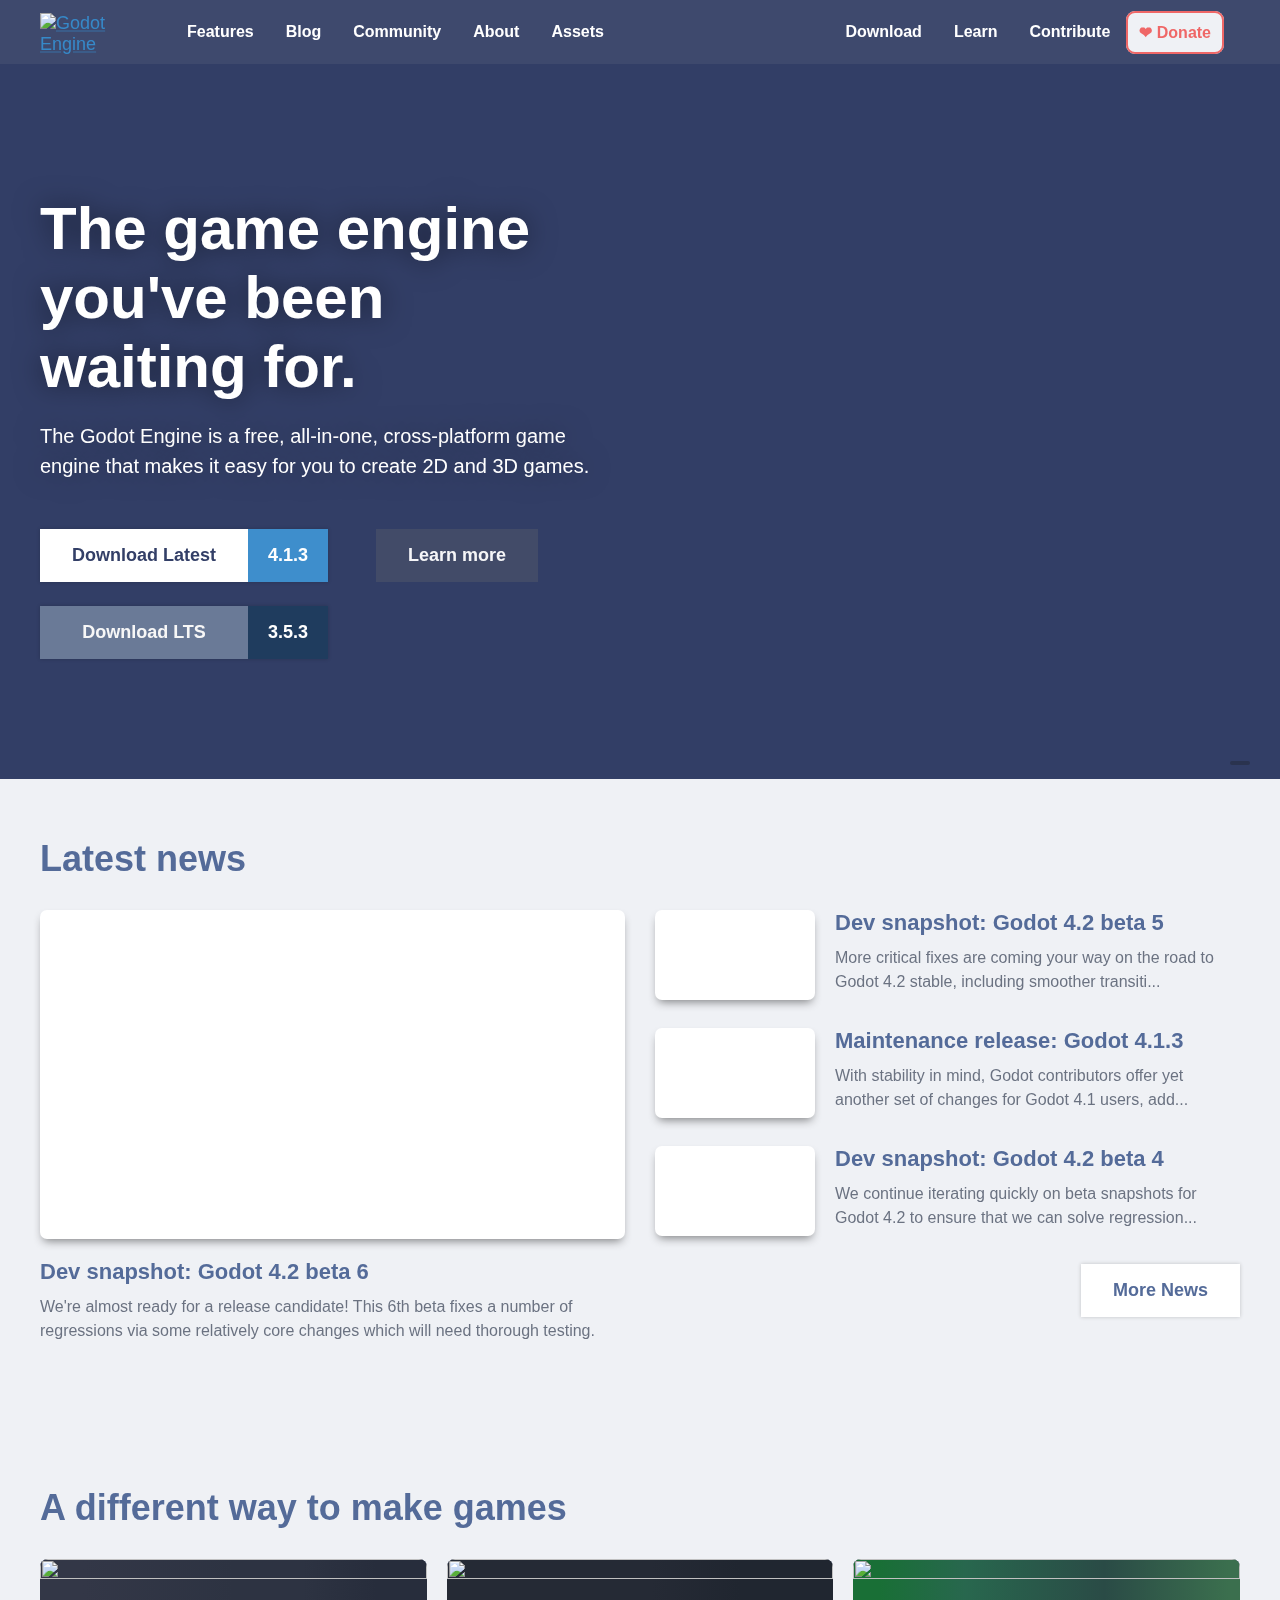
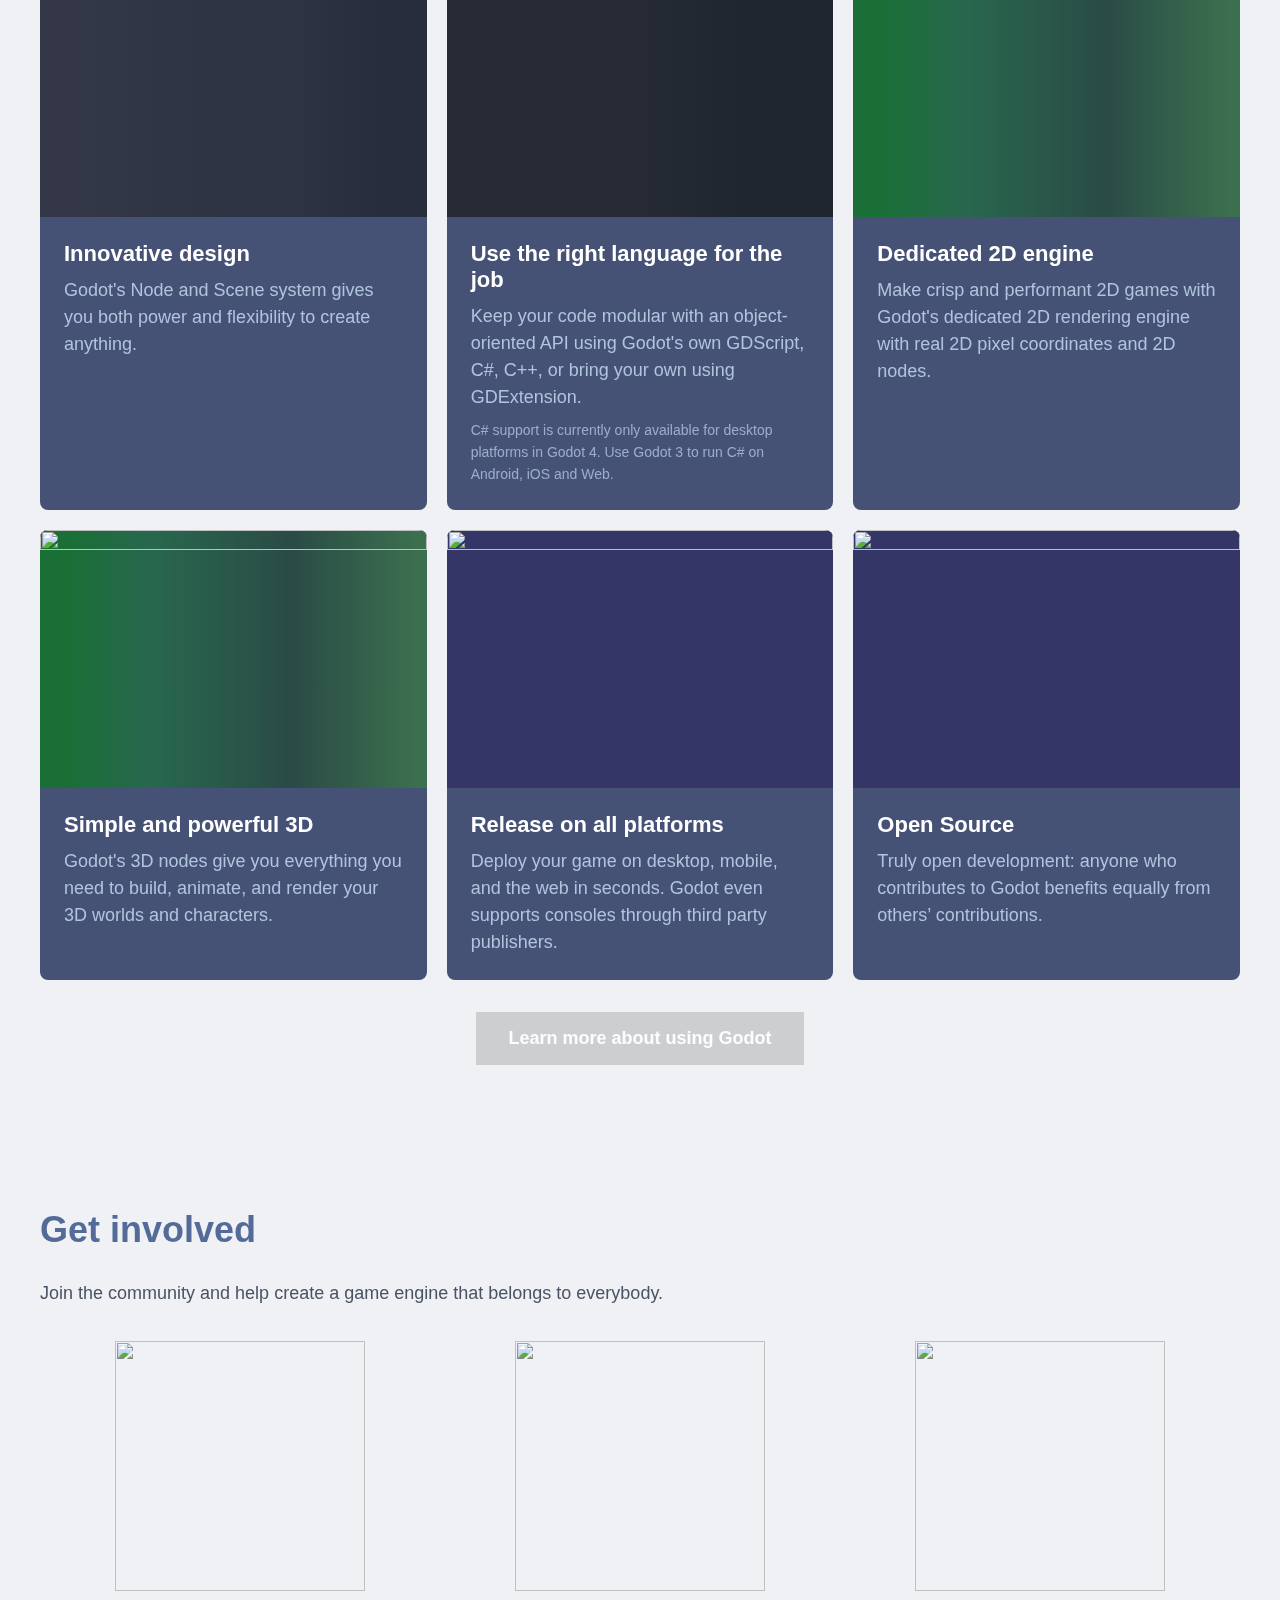
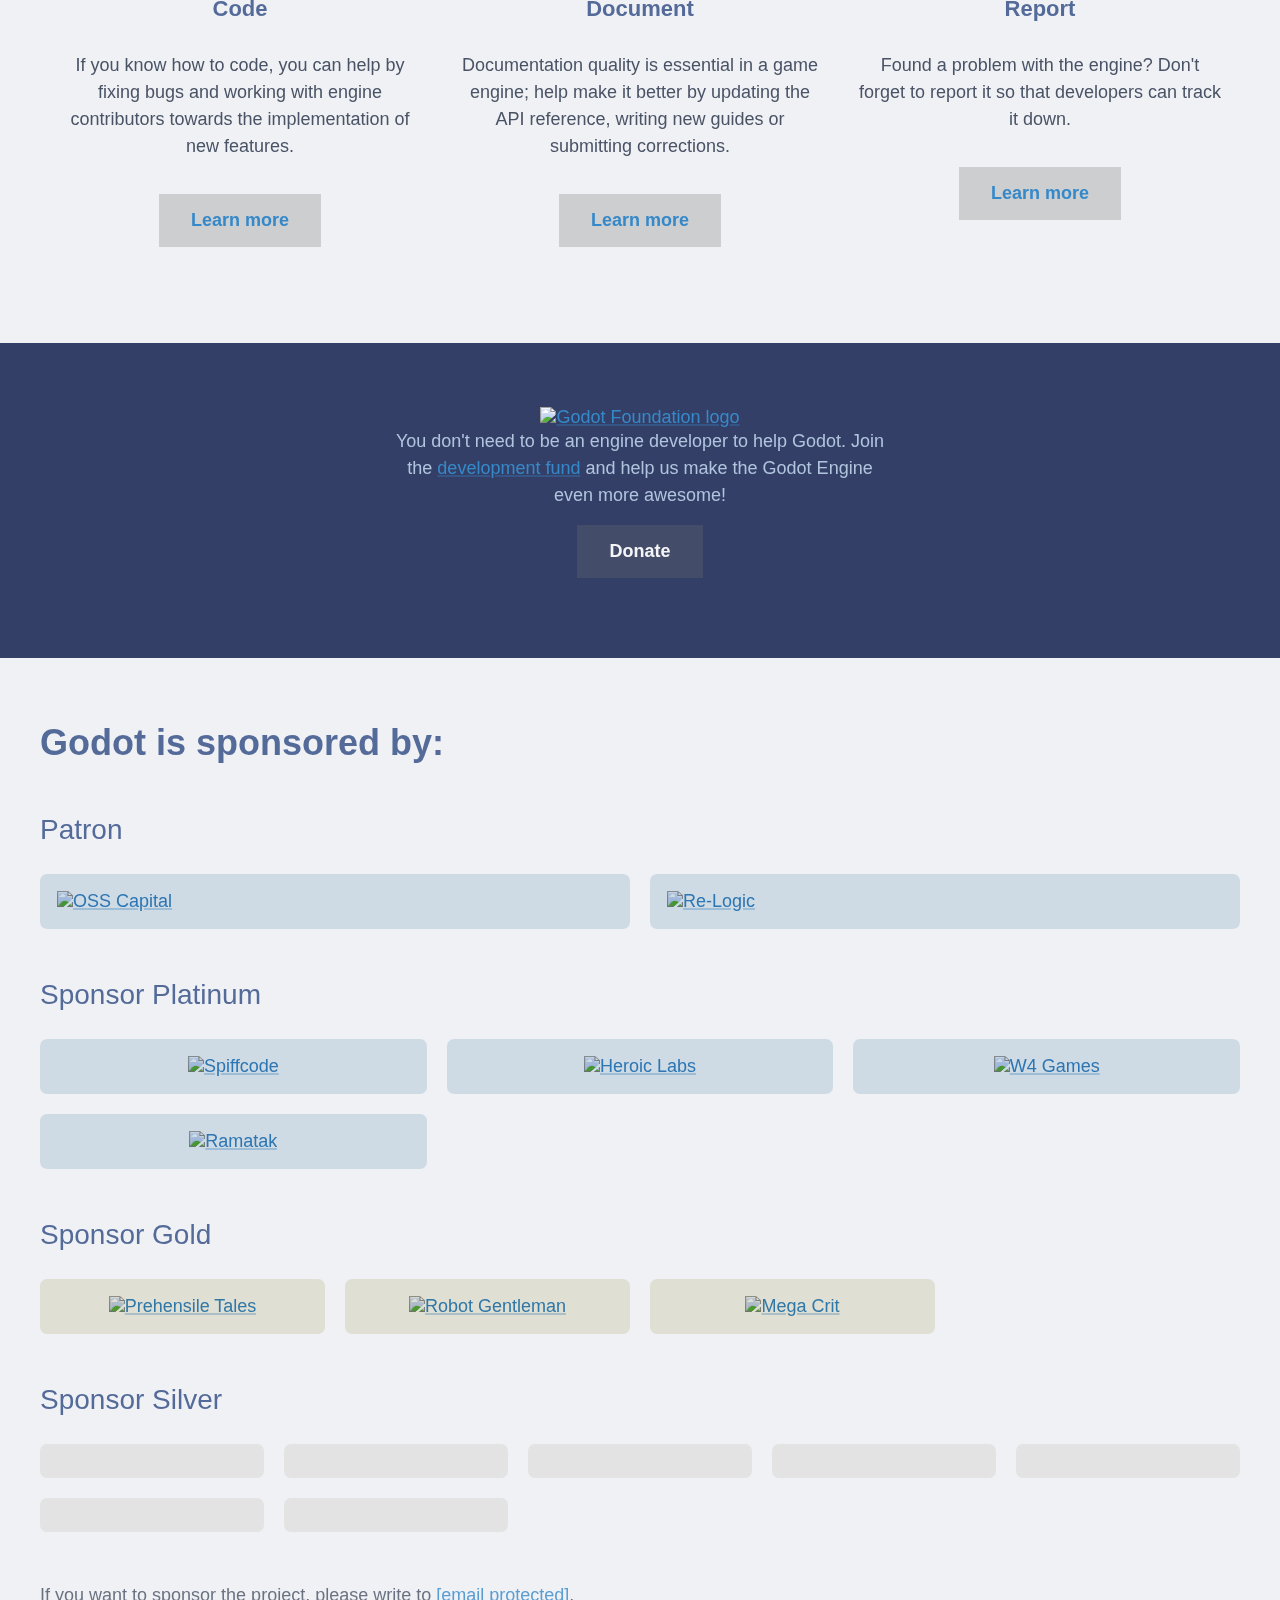
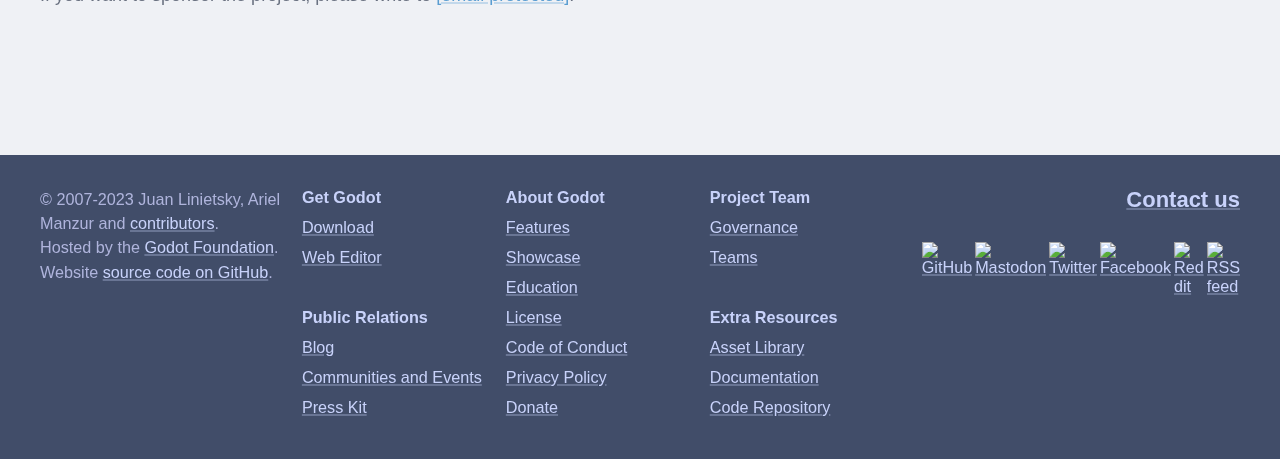
==== index.html @ cf9477f9 "primeiro commit" ====
<!DOCTYPE html>
<html lang="en">

<head>
	<meta charset="utf-8">
	<meta name="viewport" content="width=device-width, initial-scale=1">
	<!-- <meta name="author" content="Godot Engine">
	<meta name="description" content="Godot provides a huge set of common tools, so you can just focus on making your game without reinventing the wheel.">
	<meta name="theme-color" content="#3d8fcc">
	<meta property="og:site_name" content="Godot Engine">
	<meta property="og:url" content="https://godotengine.org/">
	<meta name="twitter:site" content="@godotengine">

	<meta property="og:title" content="Godot Engine - Free and open source 2D and 3D game engine">
	<meta property="og:description" content="Godot provides a huge set of common tools, so you can just focus on making your game without reinventing the wheel.">
	<meta property="og:image" content="https://godotengine.org/assets/share-image.jpg">
	<meta property="og:type" content="website">
	<meta name="twitter:card" content="summary_large_image"> -->
	<title>Godot Engine - Free and open source 2D and 3D game engine</title>

	<!-- <link rel="alternate" type="application/rss+xml" title="Godot News" href="/rss.xml">
	<link rel="icon" href="/assets/favicon.png" sizes="any">
	<link rel="icon" href="/assets/favicon.svg" type="image/svg+xml">
	<link rel="stylesheet" href="/assets/css/main.css?109">
	<link rel="stylesheet" href="/assets/css/tobii.min.css">
	<link rel="preload" as="font" href="/assets/fonts/Montserrat-Bold.woff2" crossorigin>
	<link rel="preload" as="font" href="/assets/fonts/Montserrat-ExtraBold.woff2" crossorigin>
	<link rel="me" href="https://mastodon.gamedev.place/@godotengine"> -->
    <link rel="stylesheet" href="./index.css">
    <link rel="stylesheet" href="./navBar.css">
    <link rel="stylesheet" href="./tobii.css">
</head>

<body>
	<input type="checkbox" id="nav_toggle_cb">
<header>
	<div class="container flex align-center">
		<div id="nav_head">
			<a href="/" id="logo-link">
				<img class="nav-logo" src="/assets/logo.svg" width="136" height="48" alt="Godot Engine">
				<img class="nav-logo dark-logo" src="/assets/logo_dark.svg" width="136" height="48" alt="Godot Engine">
			</a>
			<label for="nav_toggle_cb" id="nav_toggle_btn">
				<img src="/assets/icons/hamburger.svg" width="24" height="24" alt="Main menu">
			</label>
		</div>

		<nav id="nav">
			<ul class="left">
				<li><a href="/features">Features</a></li>
				<div class="only-on-mobile" style="width: 100%">
					<li><a href="/showcase">Showcase</a></li>
				</div>
				<li><a href="/blog">Blog</a></li>
				<li><a href="/community">Community</a></li>
				<li><a href="/contact">About</a></li>
				<li><a href="https://godotengine.org/asset-library/asset">Assets</a></li>
			</ul>

			<ul class="right">
				<li><a href="/download/windows" class="set-os-download-url">Download</a></li>
				<li><a href="https://docs.godotengine.org">Learn</a></li>
				<li><a href="https://docs.godotengine.org/en/stable/community/contributing/index.html">Contribute</a></li>
				
				<li class="fund"><a href="https://fund.godotengine.org">❤&#xFE0E; Donate</a></li>
			</ul>
		</nav>
	</div>
</header>

<main>


<link rel="stylesheet" href="/assets/css/transparent-nav.css">
<style>
	.main-download {
		display: flex;
		align-items: flex-start;
		gap: 48px;
		margin-top: 48px;
	}

	.main-download-links {
		display: flex;
		flex-direction: column;
		gap: 24px;
	}

	.main-download-links .btn-download {
		width: 100%;
	}
	.main-download-links .btn-download:nth-of-type(2n) {
		background-color: rgb(132 151 174 / 68%);
		-webkit-backdrop-filter: blur(4px);
		backdrop-filter: blur(4px);
	}
	.main-download-links .btn-download:nth-of-type(2n) .download-title {
		color: #f7f7f7;
	}
	.main-download-links .btn-download:nth-of-type(2n) .download-hint {
		background-color: var(--primary-color-subdued);
	}

	@media (max-width: 900px) {
		.main-download {
			align-items: center;
			flex-direction: column;
			gap: 36px;
		}
	}

	#donations {
		background-color: var(--dark-color);
		color: var(--dark-color-text);
		overflow: auto;
		text-align: center;
	}

	#donations h1,
	#donations h2,
	#donations h3 {
		color: var(--dark-color-text-title);
	}

	.feature-link {
		text-decoration: none;
	}

	.features-grid {
		display: grid;
		grid-template-columns: 1fr 1fr 1fr;
		gap: 20px;
	}

	.feature:hover {
		transform: translateY(-2px);
	}

	.features-row> :first-child,
	.split-row> :first-child {
		margin-right: 8px;
	}

	.features-row> :last-child,
	.split-row> :last-child {
		margin-left: 8px;
	}

	.feature img {
		display: block;
		width: 100%;
		height: auto;
		position: relative;
		background-color: #607080;
		aspect-ratio: 3/2;
		object-fit: cover;
		object-position: top center;
	}

	.feature {
		position: relative;
		overflow: hidden;
		transition: transform 200ms ease-in-out;
		height: 100%;
		border-radius: 8px;
	}

	.feature.dark {
		background-color: var(--transparent-cover-darker);
	}

	.feature h4 {
		margin-bottom: 10px;
	}

	.feature p {
		margin: 0;
	}

	.feature .body {
		padding: 24px;
	}

	.feature .dark h4 {
		color: var(--dark-color-text-title);
	}

	.features-learn-more {
		display: flex;
		align-items: center;
		justify-content: center;
		margin-top: 16px;
	}

	.img-auto-size {
		width: 100%;
		height: auto;
	}

	.btn.btn-flat.btn-hero-learn-more {
		margin: 0;
	}

	@media (max-width: 900px) {
		.features-grid {
			grid-template-columns: 1fr;
		}

		#highlight .highlight-cover {
			border-radius: 4px 4px 0 0;
		}

		#highlight .highlight-details {
			border-radius: 0;
		}
	}

	.news-list .button-container {
		text-align: right;
	}

	@media (max-width: 768px) {
		.news-list .button-container {
			text-align: left;
		}
	}
</style>

<section class="hero">
	<div class="background-image" style="background-image: url()"></div>
	<div class="wrapper">
		<div class="copy container">
			<h1>The game engine you've been waiting&nbsp;for.</h1>
			<p>The Godot Engine is a free, all-in-one, cross-platform game engine that makes it easy for you to create 2D and
				3D games.</p>

			<div class="main-download">
				
				

				<div class="main-download-links">
					<a href="/download/windows" class="btn btn-download set-os-download-url" data-version="4"
						title="Download the latest version of Godot 4">
						<div class="download-title">Download Latest</div>
						<div class="download-hint">4.1.3</div>
					</a>

					<a href="/download/windows" class="btn btn-download set-os-download-url" data-version="3"
						title="Download the long-term support version of Godot 3">
						<div class="download-title">Download LTS</div>
						<div class="download-hint">3.5.3</div>
					</a>
				</div>

				<a href="/features" class="btn btn-flat btn-flat-white btn-flat-frosted btn-hero-learn-more">Learn more</a>
			</div>
		</div>
	</div>
	<div class="credits">
		<a href=""><span class="game"></span> <span class="by" style="opacity: 0.6;"></span></a>
	</div>
</section>

<section class="container padded">
	<h2>Latest news</h2>
	<div class="flex eqsize responsive" style="gap: 30px;">

		
		
		<a href="/article/dev-snapshot-godot-4-2-beta-6/" style="text-decoration: none">
			<article class="article-card">
				<div class="thumbnail" style="background-image: url('/storage/blog/covers/dev-snapshot-godot-4-2-beta-6.webp');"></div>
				<div class="content">
					<h3>Dev snapshot: Godot 4.2 beta 6</h3>
					<p class="excerpt">We're almost ready for a release candidate! This 6th beta fixes a number of regressions via some relatively core changes which will need thorough testing.</p>
				</div>
			</article>
		</a>
		

		<div class="news-list">
			<div style="display: grid; gap: 18px;">
				
				
				<a href="/article/dev-snapshot-godot-4-2-beta-5/" style="text-decoration: none;">
					<article class="article-card row">
						<div class="thumbnail" style="background-image: url('/storage/blog/covers/dev-snapshot-godot-4-2-beta-5.webp');" href="/article/dev-snapshot-godot-4-2-beta-5/"></div>
						<div>
							<h3>Dev snapshot: Godot 4.2 beta 5</h3>
							<p class="excerpt">More critical fixes are coming your way on the road to Godot 4.2 stable, including smoother transiti...</p>
						</div>
					</article>
				</a>
				
				
				
				<a href="/article/maintenance-release-godot-4-1-3/" style="text-decoration: none;">
					<article class="article-card row">
						<div class="thumbnail" style="background-image: url('/storage/blog/covers/maintenance-release-godot-4-1-3.webp');" href="/article/maintenance-release-godot-4-1-3/"></div>
						<div>
							<h3>Maintenance release: Godot 4.1.3</h3>
							<p class="excerpt">With stability in mind, Godot contributors offer yet another set of changes for Godot 4.1 users, add...</p>
						</div>
					</article>
				</a>
				
				
				
				<a href="/article/dev-snapshot-godot-4-2-beta-4/" style="text-decoration: none;">
					<article class="article-card row">
						<div class="thumbnail" style="background-image: url('/storage/blog/covers/dev-snapshot-godot-4-2-beta-4.webp');" href="/article/dev-snapshot-godot-4-2-beta-4/"></div>
						<div>
							<h3>Dev snapshot: Godot 4.2 beta 4</h3>
							<p class="excerpt">We continue iterating quickly on beta snapshots for Godot 4.2 to ensure that we can solve regression...</p>
						</div>
					</article>
				</a>
				
				
				<div class="button-container">
					<a href="/blog" class="btn no-margin">More News</a>
				</div>
			</div>
		</div>
	</div>
</section>


<section id="features" class="container padded">
	<h2>A different way to make games</h2>

	<div class="features-grid">
		<a class="feature-link" href="/features#design" data-barba-prevent>
			<div class="feature dark">
				<img src="/assets/home/features/innovative.webp" alt="" width="1" height="1"
					style="background: linear-gradient(90deg, #333747 11%, #2d3342 50%, #2d3342 68%, #272d3c 87%)" loading="lazy">
				<div class="body">
					<h4>Innovative design</h4>
					<p>
						Godot's Node and Scene system gives you both power and flexibility
						to create anything.
					</p>
				</div>
			</div>
		</a>

		<a class="feature-link" href="/features#script" data-barba-prevent>
			<div class="feature dark">
				<img src="/assets/home/features/language.webp" alt="" width="1" height="1"
					style="background: linear-gradient(90deg, #252a35 46%, #252a35 53%, #202630 76%, #202630 89%)" loading="lazy">
				<div class="body">
					<h4>Use the right language for the job</h4>
					<p>
						Keep your code modular with an object-oriented API using Godot's own
						GDScript, C#, C++, or bring your own using GDExtension.
						<div style="margin-top: 0.5rem; font-size: 0.875rem; line-height: 1.6; opacity: 0.8">
							C# support is currently only available for desktop platforms in Godot 4.
							Use Godot 3 to run C# on Android, iOS and Web.
						</div>
					</p>
				</div>
			</div>
		</a>
		<a class="feature-link" href="/features#features_2d" data-barba-prevent>
			<div class="feature dark">
				<img src="/assets/home/features/2d.webp" alt="" width="1" height="1"
					style="background: linear-gradient(90deg, #196f36 7%, #28674e 29%, #2a4b46 65%, #3b6f4e 97%)" loading="lazy">
				<div class="body">
					<h4>Dedicated 2D engine</h4>
					<p>
						Make crisp and performant 2D games with Godot's dedicated 2D
						rendering engine with real 2D pixel coordinates and 2D nodes.
					</p>
				</div>
			</div>
		</a>

		<a class="feature-link" href="/features#features_3d" data-barba-prevent>
			<div class="feature dark">
				<img src="/assets/home/features/3d.webp" alt="" width="1" height="1"
					style="background: linear-gradient(90deg, #196f36 7%, #28674e 29%, #2a4b46 65%, #3b6f4e 97%)" loading="lazy">
				<div class="body">
					<h4>Simple and powerful 3D</h4>
					<p>
						Godot's 3D nodes give you everything you need to build, animate,
						and render your 3D worlds and characters.
					</p>
				</div>
			</div>
		</a>

		<a class="feature-link" href="/features#deploy" data-barba-prevent>
			<div class="feature dark">
				<img src="/assets/home/features/cross-platform.svg" alt="" width="1" height="1"
					style="background-color: #333667" loading="lazy">
				<div class="body">
					<h4>Release on all platforms</h4>
					<p>
						Deploy your game on desktop, mobile, and the web in seconds. Godot
						even supports consoles through third party publishers.
					</p>
				</div>
			</div>
		</a>

		<a class="feature-link" href="#get_involved" data-barba-prevent>
			<div class="feature dark">
				<img src="/assets/home/features/oss.svg" alt="" width="1" height="1" style="background-color: #333667"
					loading="lazy">
				<div class="body">
					<h4>Open Source</h4>
					<p>
						Truly open development: anyone who contributes to Godot benefits
						equally from others’ contributions.
					</p>
				</div>
			</div>
		</a>
	</div>

	<div class="features-learn-more">
		<a href="/features" class="btn btn-flat btn-flat-white btn-flat-frosted">Learn more about using Godot</a>
	</div>
</section>

<section id="get_involved" class="container padded">
	<h2>Get involved</h2>
	<p>
		Join the community and help create a game engine that belongs to everybody.
	</p>

	<div class="flex eqsize responsive">

		<div class="text-center base-padding">
			<img src="/assets/home/code.svg" alt="" width="250" height="250" loading="lazy">
			<h4>Code</h4>
			<p>
				If you know how to code, you can help by fixing bugs and working with engine contributors towards the
				implementation of new features.
			</p>
			<a href="https://docs.godotengine.org/en/stable/community/contributing/ways_to_contribute.html#contributing-code"
				class="btn btn-flat btn-flat-frosted" target="_blank" rel="noopener">Learn more</a>
		</div>

		<div class="text-center base-padding">
			<img src="/assets/home/document.svg" alt="" width="250" height="250" loading="lazy">
			<h4>Document</h4>
			<p>
				Documentation quality is essential in a game engine; help make it better by updating the API reference, writing
				new guides or submitting corrections.
			</p>
			<a href="https://docs.godotengine.org/en/stable/community/contributing/ways_to_contribute.html#contributing-to-the-documentation"
				class="btn btn-flat btn-flat-frosted" target="_blank" rel="noopener">Learn more</a>
		</div>

		<div class="text-center base-padding">
			<img src="/assets/home/report.svg" alt="" width="250" height="250" loading="lazy">
			<h4>Report</h4>
			<p>
				Found a problem with the engine? Don't forget to report it so that developers can track it down.
			</p>
			<a href="https://docs.godotengine.org/en/stable/community/contributing/ways_to_contribute.html#testing-and-reporting-issues"
				class="btn btn-flat btn-flat-frosted" target="_blank" rel="noopener">Learn more</a>
		</div>

	</div>
</section>

<section id="donations" class="padded">
	<div class="container sm-full">
		<a href="https://godot.foundation" target="_blank" style="display: inline-block;">
			<img id="foundation_graphic" src="/assets/home/foundation/godot-foundation-logo-dark.svg" alt="Godot Foundation logo" width="1" height="1"
			class="img-auto-size" loading="lazy">
		</a>
		<p class="small auto-margin">
			You don't need to be an engine developer to help Godot. Join the <a href="https://fund.godotengine.org/">development fund</a> and help us make the Godot&nbsp;Engine even more awesome!
		</p>

		<a href="https://fund.godotengine.org/" class="btn btn-flat btn-flat-white btn-flat-frosted">Donate</a>
	</div>
</section>

<section class="sponsors padded" id="sponsors">
	<div class="container">
		<h2>Godot is sponsored by:</h2>
		<h3>Patron</h3>
		<div class="grid patron">
			
			<a class="sponsor-card patron" href="https://oss.capital/" target="_blank" rel="noopener">
				<img src="https://fund.godotengine.org/static/logos/ossc-logo.svg" alt="OSS Capital">
			</a>
			
			<a class="sponsor-card patron" href="https://re-logic.com/" target="_blank" rel="noopener">
				<img src="https://fund.godotengine.org/static/logos/re-logic.png" alt="Re-Logic">
			</a>
			
		</div>
		<h3>Sponsor Platinum</h3>
		<div class="grid platinum">
			
			<a class="sponsor-card platinum" href="http://spiffcode.com/" target="_blank" rel="noopener">
				<img src="https://fund.godotengine.org/static/logos/spiffcode.png" alt="Spiffcode">
			</a>
			
			<a class="sponsor-card platinum" href="https://heroiclabs.com/" target="_blank" rel="noopener">
				<img src="https://fund.godotengine.org/static/logos/heroiclabs.png" alt="Heroic Labs">
			</a>
			
			<a class="sponsor-card platinum" href="https://w4games.com/" target="_blank" rel="noopener">
				<img src="https://fund.godotengine.org/static/logos/w4.png" alt="W4 Games">
			</a>
			
			<a class="sponsor-card platinum" href="https://ramatak.com/" target="_blank" rel="noopener">
				<img src="https://fund.godotengine.org/static/logos/ramatak.png" alt="Ramatak">
			</a>
			
		</div>
		<h3>Sponsor Gold</h3>
		<div class="grid gold">
			
			<a class="sponsor-card gold" href="https://prehensile-tales.com" target="_blank" rel="noopener">
				<img src="https://fund.godotengine.org/static/logos/pt.png" alt="Prehensile Tales">
			</a>
			
			<a class="sponsor-card gold" href="http://robotgentleman.com/" target="_blank" rel="noopener">
				<img src="https://fund.godotengine.org/static/logos/robot-gentleman.png" alt="Robot Gentleman">
			</a>
			
			<a class="sponsor-card gold" href="https://www.megacrit.com/" target="_blank" rel="noopener">
				<img src="https://fund.godotengine.org/static/logos/megacrit.png" alt="Mega Crit">
			</a>
			
		</div>
		<h3>Sponsor Silver</h3>
		<div class="grid silver">
			
			<a class="sponsor-card silver" href="https://scp.games/pandemic/" target="_blank" rel="noopener">
				<img src="https://fund.godotengine.org/static/logos/affray-interactive.png" alt="Affray Interactive" loading="lazy">
			</a>
			
			<a class="sponsor-card silver" href="https://playfulstudios.com/" target="_blank" rel="noopener">
				<img src="https://fund.godotengine.org/static/logos/playful-studios.png" alt="Playful Studios" loading="lazy">
			</a>
			
			<a class="sponsor-card silver" href="https://www.gamblify.com/" target="_blank" rel="noopener">
				<img src="https://fund.godotengine.org/static/logos/gamblify.png" alt="Gamblify" loading="lazy">
			</a>
			
			<a class="sponsor-card silver" href="https://www.orbitalknight.com/" target="_blank" rel="noopener">
				<img src="https://fund.godotengine.org/static/logos/orbital-knight.png" alt="Orbital Knight" loading="lazy">
			</a>
			
			<a class="sponsor-card silver" href="https://brokenrul.es" target="_blank" rel="noopener">
				<img src="https://fund.godotengine.org/static/logos/broken-rules.svg" alt="Broken Rules" loading="lazy">
			</a>
			
			<a class="sponsor-card silver" href="https://www.chasing-carrots.com" target="_blank" rel="noopener">
				<img src="https://fund.godotengine.org/static/logos/chasing-carrots.webp" alt="Chasing Carrots" loading="lazy">
			</a>
			
			<a class="sponsor-card silver" href="https://null.com/" target="_blank" rel="noopener">
				<img src="https://fund.godotengine.org/static/logos/null.svg" alt="Null" loading="lazy">
			</a>
			
		</div>
		<p class="for-more" style="margin-top: 50px; text-align: left; opacity: 0.8;">If you want to sponsor the project, please write to <a href="/cdn-cgi/l/email-protection#d4b7bbbaa0b5b7a094b3bbb0bba0fab2bba1bab0b5a0bdbbba"><span class="__cf_email__" data-cfemail="b9dad6d7cdd8dacdf9ded6ddd6cd97dfd6ccd7ddd8cdd0d6d7">[email&#160;protected]</span></a>.</p>
	</div>
</section>


<script data-cfasync="false" src="/cdn-cgi/scripts/5c5dd728/cloudflare-static/email-decode.min.js"></script><script>
	document.addEventListener('DOMContentLoaded', () => {
		// Updating the hero on the home page
		// get the current html lang attribute
		const htmlLang = document.documentElement.lang;
		if (window.location.pathname === '/' || window.location.pathname === '/' + htmlLang || window.location.pathname === '/' + htmlLang + '/') {
			const authors = [
				
				
				
				
				
				
				
				
				
				
				
				
				
				
				
				
				
				
				
				
				
				
				
				
				{
					game: 'Resolutiion',
					by: 'Monolith of Minds',
					url: '/showcase/resolutiion/',
					image: '/assets/showcase/resolutiion-1.jpg',
				},
				
				
				
				
				
				
				
				
				
				
				
				
				
				
				
				{
					game: 'Ex Zodiac',
					by: 'Ben Hickling',
					url: '/showcase/ex-zodiac/',
					image: '/assets/showcase/ex-zodiac.png',
				},
				
				
				
				{
					game: 'Primal Light',
					by: 'Fat Gem',
					url: '/showcase/primal-light/',
					image: '/assets/showcase/primal-light-1.png',
				},
				
				
				
				
				
				
				
				
				
				{
					game: 'Beat Invaders',
					by: 'Raffaele Picca',
					url: '/showcase/beat-invaders/',
					image: '/assets/showcase/beat-invaders.jpg',
				},
				
				
				
				{
					game: 'Fist of the Forgotten',
					by: 'Lone Wulf Studio',
					url: '/showcase/fist-of-the-forgotten/',
					image: '/assets/showcase/fist-of-the-forgotten.jpg',
				},
				
				
				
				{
					game: 'Pingo Adventure',
					by: 'Orb Square Studio',
					url: '/showcase/pingo-adventure/',
					image: '/assets/showcase/pingo-adventure.jpg',
				},
				
				
				
				{
					game: 'BLASTRONAUT',
					by: 'Perfoon',
					url: '/showcase/blastronaut/',
					image: '/assets/showcase/blastronaut-1.jpg',
				},
				
				
				
				{
					game: 'Brotato',
					by: 'Blobfish',
					url: '/showcase/brotato/',
					image: '/assets/showcase/brotato-2.jpg',
				},
				
				
				
				{
					game: 'Dome Keeper',
					by: 'Bippinbits',
					url: '/showcase/dome-keeper/',
					image: '/assets/showcase/dome-keeper.jpg',
				},
				
				
				
				
				
				{
					game: 'A Most Extraordinary Gnome',
					by: 'Save Sloth Studios',
					url: '/showcase/a-most-extraordinary-gnome/',
					image: '/assets/showcase/gnome-1.jpg',
				},
				
				
				
				
				
				
				
				{
					game: 'Lumencraft',
					by: '2Dynamic Games',
					url: '/showcase/lumencraft/',
					image: '/assets/showcase/lumen-showcase.jpg',
				},
				
				
				
				{
					game: 'Halls of Torment',
					by: 'Chasing Carrots',
					url: '/showcase/halls-of-torment/',
					image: '/assets/showcase/halls-of-torment-1.jpg',
				},
				
				
				
				{
					game: 'Cassette Beasts',
					by: 'Bytten Studio',
					url: '/showcase/cassette-beasts/',
					image: '/assets/showcase/cassette-beasts-3.webp',
				},
				
				
				
				{
					game: 'TailQuest Defense',
					by: 'Kivano Games',
					url: '/showcase/tail-quest/',
					image: '/assets/showcase/tail-quest.jpg',
				},
				
				
				
				{
					game: 'Usagi Shima',
					by: 'pank0',
					url: '/showcase/usagi-shima/',
					image: '/assets/showcase/usagi-shima-5.webp',
				},
				
				
			];

		let author = authors[Math.floor(Math.random() * authors.length)];
		document.querySelector('.hero .background-image').style.backgroundImage = `url(${author.image})`;
		document.querySelector('.hero .credits a').href = author.url;
		document.querySelector('.hero .credits a span.game').innerText = author.game;
		document.querySelector('.hero .credits a span.by').innerText = ' - ' + author.by;

		// Parallax effect: On page scroll move background-position up.
		// This effect is disabled if user opted to have reduced motion in browser/OS settings.
		const reducedMotionCheck = window.matchMedia('(prefers-reduced-motion)');
		if (!reducedMotionCheck.matches) {

			// Parallax effect lags on mobile, so we disable it based on the window resolution.
			const parallaxImage = document.querySelector('section.hero .background-image');
			const parallaxMinWidth = 768;
			const parallaxSpeed = 0.4;

			const parallaxTick = () => {
				if (window.innerWidth > parallaxMinWidth) {
					parallaxImage.style.transform = `translateY(${window.pageYOffset * parallaxSpeed}px)`;
				} else {
					parallaxImage.style.transform = 'none';
				}
			}

			window.addEventListener("scroll", () => {
				window.requestAnimationFrame(parallaxTick)
			});

			window.addEventListener("resize", () => {
				window.requestAnimationFrame(parallaxTick)
			});
		}
	}
	});
</script>

</main>

<footer>
	<div class="container flex footer-container">
		<div id="copyright">
			<p>
				© 2007-2023 Juan Linietsky, Ariel Manzur and <a
					href="https://github.com/godotengine/godot/blob/master/AUTHORS.md" target="_blank"
					rel="noopener">contributors</a>.<br>
				Hosted by the <a href="https://godot.foundation/" target="_blank" rel="noopener">Godot Foundation</a>.<br>
				Website <a href="https://github.com/godotengine/godot-website" target="_blank" rel="noopener">source code on  GitHub</a>.
			</p>
		</div>
		<div id="sitemap">
			<ul class="sitemap-group">
				<li><strong>Get Godot</strong></li>
				<li><a href="/download/windows" class="set-os-download-url">Download</a></li>
				<li><a href="https://editor.godotengine.org/releases/latest/">Web Editor</a></li>
				<li>&nbsp;</li>
				<li><strong>Public Relations</strong></li>
				<li><a href="/blog">Blog</a></li>
				<li><a href="/community">Communities and Events</a></li>
				<li><a href="/press">Press Kit</a></li>
			</ul>
			<ul class="sitemap-group">
				<li><strong>About Godot</strong></li>
				<li><a href="/features">Features</a></li>
				<li><a href="/showcase">Showcase</a></li>
				<li><a href="/education">Education</a></li>
				<li><a href="/license">License</a></li>
				<li><a href="/code-of-conduct">Code of Conduct</a></li>
				<li><a href="/privacy-policy">Privacy Policy</a></li>
				<li><a href="https://fund.godotengine.org">Donate</a></li>
			</ul>
			<ul class="sitemap-group">
				<li><strong>Project Team</strong></li>
				<li><a href="/governance">Governance</a></li>
				<li><a href="/teams">Teams</a></li>
				<li>&nbsp;</li>
				<li><strong>Extra Resources</strong></li>
				<li><a href="/asset-library/asset">Asset Library</a></li>
				<li><a href="https://docs.godotengine.org">Documentation</a></li>
				<li><a href="https://github.com/godotengine">Code Repository</a></li>
			</ul>
		</div>
		<div id="social" class="dark-desaturate">
			<h4 class="text-right"><a href="/contact">Contact us</a></h4>
			<div class="flex justify-space-between" style="gap: 3px;">
				<a href="https://github.com/godotengine" target="_blank" rel="noopener">
					<img src="/assets/footer/github_logo.svg" width="32" height="32" alt="GitHub">
				</a>
				<a href="https://mastodon.gamedev.place/@godotengine" target="_blank" rel="noopener">
					<img src="/assets/footer/mastodon_logo.svg" width="32" height="32" alt="Mastodon">
				</a>
				<a href="https://twitter.com/godotengine" target="_blank" rel="noopener">
					<img src="/assets/footer/twitter_logo.svg" width="32" height="32" alt="Twitter">
				</a>
				<a href="https://www.facebook.com/groups/godotengine/" target="_blank" rel="noopener">
					<img src="/assets/footer/facebook_logo.svg" width="32" height="32" alt="Facebook">
				</a>
				<a href="https://www.reddit.com/r/godot" target="_blank" rel="noopener">
					<!-- Zero-width space in the `alt` text to prevent content blockers from blocking the icon -->
					<img src="/assets/footer/reddit_logo.svg" width="32" height="32" alt="Red​dit">
				</a>
				<a href="/rss.xml" target="_blank" rel="noopener">
					<!-- Icon is called `feed` instead of `rss` to prevent content blockers from blocking the icon -->
					<img src="/assets/footer/feed_logo.svg" width="32" height="32" alt="RSS feed">
				</a>
			</div>
		</div>
	</div>
</footer>

<!-- <script defer src="/assets/js/tobii.min.js"></script>
<script defer src="/assets/js/highlight.min.js?1"></script>
<script defer src="/assets/js/highlight.gdscript.min.js?1"></script> -->
<script>
	document.addEventListener('DOMContentLoaded', () => {
		// This needs to be done on page load but also after page changes,
		// in case a code block appears in an article.
		document.querySelectorAll('pre code').forEach((block) => {
			hljs.highlightBlock(block);
		});

		// Initialize lightbox.
		new Tobii({
			zoom: false,
		});

		// Update any download link to point to identified user's OS.
		const links = document.querySelectorAll('.set-os-download-url');
		for (let i = 0; i < links.length; i++) {
			const link = links[i];
			let link_slug = 'download';
			if ('version' in link.dataset && link.dataset['version'] === '3') {
				link_slug = 'download/3.x';
			}

			let link_platform = 'windows';
			if (navigator.platform.indexOf('Mac') !== -1) {
				link_platform = 'macos';
			} else if (navigator.platform.indexOf('Linux') !== -1) {
				link_platform = 'linux';
			}

			link.href = `/${link_slug}/${link_platform}`;
		}
	});
</script>


</body>

</html>
---- index.css ----
:root {
    color-scheme: light dark;
  
    --transparent-cover: rgb(51, 63, 103, 0.4);
    --transparent-cover-darker: rgba(51, 63, 103, 0.9);
  
    --base-color: #eff1f5;
    --base-color-text: #4a5365;
    --base-color-text-hl: #454b59;
    --base-color-text-title: #546b99;
    --base-color-text-subtitle: #778ab3;
    --base-color-text-subtitle-date: #9aacd2;
  
    --dark-color: #333f67;
    --dark-color-text: lightsteelblue;
    --dark-color-text-hl: #d4e3f6;
    --dark-color-text-title: white;
  
    --primary-color: hsl(206, 58%, 52%);
    --primary-color-text: #d4edff;
    --primary-color-text-hl: white;
    --primary-color-text-title: white;
    --primary-color-subdued: #1f3c5e;
    --accent-color: #f57389;
  
    --secondary-color-text: #546b99;
  
    --link-color: hsl(206, 58%, 50%);
    --link-underline-color: hsla(206, 58%, 50%, 0.3);
    --navbar-link-color: var(--dark-color);
    --navbar-link-current-color: var(--primary-color);
    --footer-link-color: rgb(200, 210, 250);
    --footer-link-underline-color: rgba(200, 210, 250, 0.3);
    --tab-active-color: var(--primary-color);
  
    --big-button-color: #478cbf;
  
    --fund-color: #ef6767;
    --fund-color-hl: #e53e3e;
    --fund-color-faint: #ff9d9d;
  
    --base-shadow: 0 0 4px rgba(0, 0, 0, 0.2);
    --more-shadow: 0 2px 10px rgba(0, 0, 0, 0.2);
    --background-color: #d5daea;
    --navbar-background-color: #ffffff;
    --head-background-color: var(--primary-color);
    --card-background-color: #ffffff;
    --card-footer-color: #eeeeee;
    --button-background-color: #ffffff;
    --button-card-background-color: #d7dee6;
    --footer-color: rgb(175, 180, 220);
    --footer-background-color: #414d69;
    --pagination-active-color: #284786;
    --placeholder-text-color: #7a87a2;
  
    --hero-text-background-color: #1a1a1a7a;
  
    --code-background-color: #dcdfe2;
    --codeblock-background-color: #282b2e;
    --codeblock-color: #e0e2e4;
  
    --sponsor-background-color: #dcdcdc;
    --sponsor-platinum-background-color: #cfdbe4;
    --sponsor-patron-background-color: #cfdbe4;
    --sponsor-gold-background-color: #e0dfd4;
    --sponsor-silver-background-color: #e3e3e3;
  
    --download-hero-color: hsla(0, 0%, 100%, 0.9);
    --download-main-details-color: #f1f1f1;
    --download-table-color: rgba(160, 160, 160, 0.05);
    --platform-note-background-color: rgb(48 86 210 / 9%);
    --platform-code-background-color: #e5ebf1;
    --download-mono-background-color: rgb(43 58 76 / 82%);
  
    --feature-heading-color: #2d76ad;
    --feature-note-color: #e53e3e;
  
    --teams-odd-color: rgba(160, 160, 160, 0.15);
    --teams-even-color: rgba(160, 160, 160, 0.05);
    --teams-subteams-color: rgba(255, 255, 255, 0.4);
  
    --table-divider-color: rgba(0, 0, 0, 0.1);
  
    --warning-background-color: #ffedcc;
    --warning-color: #404040;
  
    --default-font-family: -apple-system, BlinkMacSystemFont, "Segoe UI", Roboto, Oxygen-Sans, Ubuntu, Cantarell, "Helvetica Neue", sans-serif;
    --header-font-family: "Montserrat", sans-serif;
  }
  
  .nav-logo.dark-logo {
    display: none;
  }
  
  @media (prefers-color-scheme: dark) {
    :root {
      --transparent-cover: rgb(51, 63, 103, 0.4);
      --transparent-cover-darker: rgba(51, 63, 103, 0.9);
  
      --base-color: #25282b;
      --base-color-text: hsla(0, 0%, 100%, 0.9);
      --base-color-text-hl: hsla(0, 0%, 100%, 1);
      --base-color-text-title: hsla(200, 00%, 100%, 0.85);
      --base-color-text-subtitle: hsla(200, 00%, 100%, 0.7);
      --base-color-text-subtitle-date: hsla(200, 00%, 100%, 0.5);
  
      --dark-color: #263256;
      --dark-color-text: lightsteelblue;
      --dark-color-text-hl: #d4e3f6;
      --dark-color-text-title: white;
  
      --primary-color: #4d9fdc;
      --primary-color-text: #d4edff;
      --primary-color-text-hl: white;
      --primary-color-text-title: white;
      --primary-color-subdued: #1f3c5e;
      --accent-color: #5b5491;
  
      --secondary-color-text: #a6a6a6;
  
      --link-color: hsl(200, 60%, 70%);
      --link-underline-color: hsla(200, 60%, 70%, 0.3);
      --navbar-link-color: hsla(0, 0%, 100%, 0.9);
      --navbar-link-current-color: hsl(200, 100%, 80%);
      --footer-link-color: hsla(0, 0%, 100%, 0.85);
      --footer-link-underline-color: hsla(0, 0%, 100%, 0.25);
      --tab-active-color: white;
  
      --big-button-color: #478cbf;
  
      --fund-color: #ef6767;
      --fund-color-hl: #e53e3e;
      --fund-color-faint: #ef6767;
  
      --base-shadow: 0 0 4px rgba(0, 0, 0, 0.4);
      --more-shadow: 0 2px 10px rgba(0, 0, 0, 0.4);
      --background-color: #202326;
      --navbar-background-color: #333639;
      --head-background-color: #232f57;
      --card-background-color: #333639;
      --card-footer-color: #505356;
      --button-background-color: #333639;
      --button-card-background-color: #55595e;
      --footer-color: hsla(0, 0%, 100%, 0.625);
      --footer-background-color: #333639;
      --pagination-active-color: #4080ff;
      --placeholder-text-color: #a6a6a6;
  
      --code-background-color: #333639;
      --codeblock-background-color: #333639;
      --codeblock-color: hsla(0, 0%, 100%, 0.9);
  
      --sponsor-background-color: #ffffff;
      --sponsor-platinum-background-color: #e2ebfa;
      --sponsor-patron-background-color: #e2ebfa;
      --sponsor-gold-background-color: #efece2;
  
      --download-hero-color: hsla(0, 0%, 100%, 0.9);
      --download-main-details-color: #f1f1f1;
      --download-table-color: rgba(0, 0, 0, 0.2);
      --platform-note-background-color: rgb(255 255 255 / 9%);
      --platform-code-background-color: #282b2e;
      --download-mono-background-color: rgb(132 151 174 / 68%);
  
      --feature-heading-color: #57b3f8;
      --feature-note-color: #ef6767;
  
      --teams-odd-color: rgba(120, 120, 120, 0.15);
      --teams-even-color: rgba(120, 120, 120, 0.05);
      --teams-subteams-color: rgba(0, 0, 0, 0.2);
  
      --table-divider-color: rgba(255, 255, 255, 0.1);
  
      --warning-background-color: #444033;
      --warning-color: #ffeeaf;
    }
  
    /* Use logo with white text for dark navbar. */
    .nav-logo {
      display: none;
    }
  
    .nav-logo.dark-logo {
      display: initial;
    }
  
    /* Fade Patreon widget a little to be less distracting. */
    .patreon {
      opacity: 0.85;
    }
  
    /* Invert hamburger menu button on mobile to be visible on dark navbar. */
    #nav_toggle_btn {
      filter: invert(100%) saturate(0%) brightness(120%);
    }
  
    .dark-invert {
      filter: invert(100%);
    }
  
    .dark-desaturate {
      filter: saturate(0%);
    }
  }
  
  /* Montserrat Bold */
  @font-face {
    font-family: "Montserrat";
    font-weight: 700;
    font-style: normal;
    font-display: swap;
    src: url("../fonts/Montserrat-Bold.woff2") format("woff2"),
      url("../fonts/Montserrat-Bold.woff") format("woff");
  }
  
  /* Montserrat ExtraBold */
  @font-face {
    font-family: "Montserrat";
    font-weight: 800;
    font-style: normal;
    font-display: swap;
    src: url("../fonts/Montserrat-ExtraBold.woff2") format("woff2"),
      url("../fonts/Montserrat-ExtraBold.woff") format("woff");
  }
  
  *:focus {
    /* More visible outline for better keyboard navigation. */
    outline: 0.125rem solid hsl(220, 100%, 62.5%);
    /* Make the outline always appear above other elements. */
    /* Otherwise, one of its sides can be hidden by tabs in the Download and More layouts. */
    position: relative;
  }
  
  body {
    font-family: var(--default-font-family);
    font-size: 18px;
  
    background-color: var(--base-color);
    color: var(--base-color-text);
  
    margin: 0px;
    width: 100vw;
    max-width: 100vw;
    overflow-x: hidden;
  }
  
  body a {
    outline: none;
    color: var(--link-color);
    text-decoration: underline;
    text-decoration-color: var(--link-underline-color);
    text-decoration-thickness: 0.125rem;
    /* Prevent color transitions from being too fast (for epilepsy). */
    transition: 0.1s filter;
  }
  
  body a,
  .btn.flat,
  .search-bar-btn:hover {
    /* Use `filter` on all states to prevent the clickable area from changing */
    /* when an image is hovered (see GH-369). */
    filter: brightness(100%);
  }
  
  body a:hover,
  .btn.flat:hover,
  .search-bar-btn:hover {
    filter: brightness(117.5%);
  }
  
  body a:active,
  .btn.flat:active,
  .search-bar-btn:active {
    filter: brightness(82.5%);
  }
  
  h1,
  h2,
  h3,
  h4,
  nav a,
  .btn,
  a.btn,
  .title-font {
    font-family: var(--header-font-family);
    font-weight: 800;
    color: var(--base-color-text-title);
    margin-top: 0px;
  }
  
  h1 {
    font-size: 42px;
  }
  
  h2 {
    font-size: 36px;
  }
  
  h3 {
    font-size: 28px;
  }
  
  h4 {
    font-size: 22px;
  }
  
  hr {
    border: none;
    border-top: 2px solid var(--base-color-text);
  }
  
  .intro-title {
    margin-top: 48px;
    margin-bottom: 48px;
  }
  
  .title {
    margin-top: 48px;
  }
  
  .container {
    width: 1200px;
    max-width: 1200px;
    margin: auto;
    overflow: visible;
  }
  
  .container-text {
    width: 100%;
    box-sizing: border-box;
    padding: 0 24px;
    max-width: 800px;
    margin: auto;
    overflow: visible;
  }
  
  .container-text h2 {
    margin-top: 80px;
  }
  
  .container-text h3 {
    margin-top: 60px;
  }
  
  .container-text h4 {
    margin-top: 40px;
    margin-bottom: 20px;
  }
  
  .flex {
    display: flex;
  }
  
  .flex.align-center {
    align-items: center;
  }
  .flex.justify-space-between {
    justify-content: space-between;
  }
  
  .flex.eqsize > * {
    flex: 1;
  }
  
  .grid {
    display: grid;
    grid-template-columns: repeat(auto-fill, minmax(250px, 1fr));
    grid-gap: 16px;
  }
  .grid > * {
    width: 100%;
    min-width: unset;
    margin-right: 0;
    margin-bottom: 0;
  }
  
  .base-padding {
    padding: 16px;
  }
  .unpad-left {
    padding-left: 0px;
  }
  .unpad-right {
    padding-right: 0px;
  }
  
  header {
    /* Show on top of GodotCon banner (if any). */
    position: relative;
    z-index: 2;
  
    width: 100vw;
    height: 64px;
    background-color: var(--navbar-background-color);
    display: flex;
    align-items: center;
    box-shadow: var(--base-shadow);
  }
  
  header > div.container {
    width: 100%;
  }
  
  header .container {
    overflow: initial;
  }
  
  .only-on-mobile {
    display: none;
  }
  
  #logo-link {
    margin-right: 36px;
    /* Make the logo's clickable area as tall as for other navigation links. */
    padding: 0.2rem 0.5rem;
    margin-top: 0.25rem;
    margin-left: -0.5rem;
  }
  #nav_head {
    display: flex;
    align-items: center;
    justify-content: space-between;
  }
  #nav_toggle_cb,
  #nav_toggle_btn {
    display: none;
    line-height: 0px;
    cursor: pointer;
    /* Prevent double-clicking the button from highlighting the icon as selected text on desktop. */
    user-select: none;
  }
  
  nav {
    width: 100%;
    display: flex;
    justify-content: space-between;
    align-items: center;
    padding-right: 1rem;
  }
  
  nav a {
    text-decoration: none;
    font-size: 16px;
    font-weight: bold;
    color: var(--navbar-link-color);
    /* Make links easier to click. */
    padding: 1.3175rem 1rem;
  }
  
  nav a:hover,
  #logo-link:hover {
    background-color: hsla(0, 0%, 50%, 0.1);
  }
  
  nav li.fund > a {
    color: var(--fund-color);
  }
  nav li.fund > a:hover {
    color: var(--fund-color-hl);
  }
  nav li.fund.active > a {
    color: var(--fund-color-hl);
  }
  
  nav ul {
    list-style: none;
    margin: 0;
    padding-left: 0;
  }
  
  nav > ul {
    display: flex;
    align-items: center;
    height: 100%;
  }
  
  nav > ul > :first-child {
    padding-left: 0;
  }
  
  nav > ul > :last-child {
    padding-right: 0;
  }
  
  nav > ul li {
    padding-left: 1rem;
    padding-right: 1rem;
    margin-bottom: 0;
    margin-left: -1rem;
    margin-right: -1rem;
  }
  
  nav li.active > a {
    color: var(--navbar-link-current-color);
  }
  
  nav > ul ul {
    display: none;
  }
  
  a.patronImgLink {
    display: inline-block;
  }
  
  a.patronImgLink > img {
    display: block;
  }
  
  a.patreonLink {
    text-decoration: none;
    height: 64px !important;
    margin-left: 16px !important;
  }
  
  a.patreonLink > .patreon {
    height: inherit;
    padding-left: 8px;
    padding-right: 8px;
  }
  
  a.patreonLink .patreon-brand {
    background-size: 160px;
  }
  
  a.patreonLink .patreon-uppercase {
    font-size: 12px;
  }
  
  ul {
    padding-left: 2rem;
  }
  
  ul li {
    margin-bottom: 16px;
  }
  
  footer {
    background-color: var(--footer-background-color);
    color: var(--footer-color);
    font-size: 0.9em;
    margin-top: 64px;
    padding-top: 32px;
    padding-bottom: 32px;
  }
  
  footer a {
    color: var(--footer-link-color);
    text-decoration-color: var(--footer-link-underline-color);
  }
  
  #copyright {
    flex: 2;
  }
  #copyright > p:first-child {
    margin-top: 0;
  }
  
  #sitemap {
    display: grid;
    grid-template-columns: 1fr 1fr 1fr;
      gap: 24px;
      margin-left: 16px;
  }
  #sitemap .sitemap-group {
    float: left;
    list-style: none;
    margin: 0px;
    overflow-wrap: break-word;
    padding-left: 0px;
  }
  #sitemap .sitemap-group li {
    line-height: 20px;
    margin-bottom: 10px;
  }
  #sitemap .sitemap-group strong {
    color: var(--footer-link-color);
  }
  #social {
    flex: 1;
    margin-left: 32px;
  }
  
  .pagination {
    margin: 2rem 0;
    justify-content: center;
    /* Remove spacing between list items when `display` is `block`. */
    font-size: 0;
  }
  
  .pagination a,
  .pagination-disabled {
    color: inherit;
    display: inline-block;
    background-color: var(--button-background-color);
    padding: 0.7rem 0.7rem;
    min-width: 1.4rem;
    font-size: initial;
    font-weight: 600;
    text-align: center;
    text-decoration: none;
    box-shadow: var(--base-shadow);
  }
  
  .pagination-disabled {
    opacity: 50%;
    user-select: none;
  }
  
  .pagination a.active {
    background-color: var(--pagination-active-color);
    color: white;
  }
  
  .pagination a:not(:last-child) {
    border-right: 1px solid var(--card-footer-color);
  }
  
  .pagination a.pagination-previous,
  .pagination a.pagination-next {
    padding-left: 1.2rem;
    padding-right: 1.2rem;
  }
  
  /* Make blog article images readable on a dark background. */
  article .content img {
    background-color: white;
  }
  
  @media (max-width: 900px) {
    blockquote {
      margin-left: 0.5rem;
      margin-right: 0.5rem;
    }
  
    .pagination {
      display: block;
      justify-content: initial;
      text-align: center;
    }
  }
  
  .padded {
    padding-top: 64px;
    padding-bottom: 64px;
  }
  
  .youtube {
    position: relative;
    overflow: hidden;
    border-radius: 0.5rem;
    aspect-ratio: 16 / 9;
  }
  .youtube iframe {
    position: absolute;
    top: 0;
    left: 0;
    right: 0;
    bottom: 0;
    border: 0;
    width: 100%;
    height: 100%;
    background-color: black;
  }
  
  svg.icon {
    fill: red;
    height: 42px;
    width: 42px;
  }
  
  p,
  ul,
  ol {
    text-rendering: optimizeLegibility;
    line-height: 1.5;
  }
  .text-right {
    text-align: right;
  }
  .text-center {
    text-align: center;
  }
  .text-justified {
    text-align: justify;
  }
  
  p.small {
    width: 500px;
  }
  .auto-margin {
    margin: auto;
  }
  
  .head {
    background-color: var(--head-background-color);
    color: var(--primary-color-text);
    margin-bottom: 32px;
  }
  .head h1,
  .head h2,
  .head h3 {
    color: var(--primary-color-text-title);
    margin: 0px;
  }
  .head .main > :first-child {
    margin-top: 32px;
  }
  .head .main > :last-child {
    margin-bottom: 32px;
  }
  .head a {
    color: white;
    text-decoration: none;
  }
  
  .dark {
    background-color: var(--dark-color);
    color: var(--dark-color-text);
  }
  .dark h1,
  .dark h2,
  .dark h3,
  .dark h4 {
    color: var(--dark-color-text-title);
  }
  
  .btn {
    background-color: var(--button-background-color);
    box-shadow: var(--base-shadow);
    font-size: 18px;
    padding: 16px 32px 16px 32px;
    display: inline-block;
    text-decoration: none;
    font-weight: bold;
  }
  .btn:hover {
    box-shadow: var(--more-shadow);
  }
  
  .btn.btn-flat {
    box-shadow: none;
    background-color: transparent;
    color: var(--link-color);
    margin: 16px 32px 16px 32px;
  }
  .btn.btn-flat:hover {
    background-color: hsla(0, 0%, 50%, 0.1);
  }
  .btn.btn-flat.btn-flat-white {
    color: hsla(0, 0%, 100%, 0.95);
  }
  .btn.btn-flat.btn-flat-frosted {
    background-color: rgb(111 111 111 / 27%);
    -webkit-backdrop-filter: blur(4px);
    backdrop-filter: blur(4px);
  }
  
  .btn.btn-download {
    display: flex;
    flex-wrap: nowrap;
    background-color: white;
    padding: 0px;
    text-align: center;
  }
  .btn.btn-download > .download-title {
    color: var(--dark-color);
    display: inline-block;
    padding: 16px 32px 16px 32px;
    flex-grow: 1;
  }
  .btn.btn-download > .download-hint {
    background-color: var(--primary-color);
    color: var(--primary-color-text-title);
    display: inline-block;
    padding: 16px 16px 16px 16px;
    min-width: 48px;
  }
  
  .date-big {
    font-size: 64px;
    color: #b6bfd1;
  }
  .date-small {
    font-size: 14px;
    font-weight: bold;
    color: #8f9db9;
  }
  
  .tags > a {
    border-radius: 1000px;
    display: inline-block;
  }
  
  .tag {
    display: inline-block;
    background-color: var(--card-background-color);
    border-radius: 1000px;
    box-shadow: var(--base-shadow);
    filter: saturate(0.35);
    font-family: var(--header-font-family);
    font-size: 16px;
    padding: 0.25rem 0.75rem;
    margin: 0.1rem;
    opacity: 0.8;
  }
  
  .tag.active {
    filter: saturate(1);
    opacity: 1;
  }
  
  .card {
    background-color: var(--card-background-color);
    color: var(--base-color-text);
    border: 1px solid rgba(0, 0, 0, 0.2);
    box-sizing: border-box;
  }
  .card:hover {
    box-shadow: 0 0 12px rgba(0, 0, 0, 0.2), 0 0 2px rgba(0, 0, 0, 0.1);
  }
  
  a.card {
    display: block;
    text-decoration: none;
  }
  
  .card .footer {
    background-color: var(--card-footer-color);
  }
  
  .tabs {
    display: flex;
    align-items: flex-end;
    justify-content: flex-end;
  }
  .tabs > * {
    padding: 16px 24px 16px 24px;
    text-decoration: none;
    text-align: center;
  }
  
  .tabs a {
    color: inherit;
    white-space: nowrap;
  }
  .tabs a:not(.active):hover {
    color: var(--primary-color-text-title);
    background-color: hsla(0, 0%, 100%, 0.1);
  }
  .tabs .active {
    background-color: var(--base-color);
    color: var(--tab-active-color);
  }
  
  .tab {
    display: flex;
    align-items: center;
    gap: 0.5rem;
  }
  
  .snap-tabs {
    display: flex;
    flex: 0 0 auto;
    justify-content: initial;
    overflow: auto hidden;
    overscroll-behavior-x: contain;
    scroll-snap-type: x mandatory;
    scroll-behavior: smooth;
    scrollbar-width: none;
  }
  .snap-tabs::-webkit-scrollbar {
    width: 0;
    height: 0;
  }
  .snap-tabs > .tab {
    display: flex;
    flex: 0 0 auto;
    scroll-snap-align: center;
    overscroll-behavior-y: contain;
  }
  
  code {
    font-family: monospace;
  }
  
  pre {
    font-family: monospace;
    white-space: pre-wrap;
    background-color: var(--code-background-color);
    padding: 8px;
    border-radius: 2px;
    overflow-y: auto;
    font-size: 0.9rem;
    line-height: 1.5;
  }
  
  pre > code {
    padding-left: 0px;
    padding-right: 0px;
  }
  
  .no-margin-bottom {
    margin-bottom: 0px;
  }
  
  .no-margin {
    margin: 0px !important;
  }
  
  #foundation_graphic {
    width: 400px;
  }
  
  .search-bar {
    display: flex;
    height: 40px;
    margin-bottom: 2rem;
    border: 1px solid rgba(0, 0, 0, 0.2);
    border-radius: 18px;
    overflow: hidden;
    min-width: 65%;
  }
  .search-bar input {
    flex-grow: 1;
    padding: 0.5rem 1rem;
    line-height: 2;
    font-size: 18px;
    border: none;
    border-right: 1px solid var(--transparent-cover);
    background-color: var(--card-footer-color);
    color: var(--base-color-text);
  }
  .search-bar input::placeholder {
    color: var(--placeholder-text-color);
  }
  .search-bar .search-bar-btn {
    cursor: pointer;
    border: none;
    width: 3rem;
    padding: 0;
    margin: 0;
    background-color: var(--pagination-active-color);
    color: var(--primary-color-text-title);
  }
  .search-bar .search-bar-btn img {
    margin: 8px;
    filter: invert(100%);
  }
  
  @media (min-width: 1400px) {
    .container > :first-child {
      padding-left: 0px;
    }
    .container > :last-child:not(a.btn) {
      padding-right: 0px;
    }
  }
  @media (max-width: 1250px) {
    body {
      width: auto;
    }
  
    .container {
      width: auto;
      padding-left: 16px;
      padding-right: 16px;
    }
  }
  @media (max-width: 1200px) {
    .hide-on-mobile {
      display: none;
    }
  
    .only-on-mobile {
      display: initial;
    }
  
    article .content {
      width: 100%;
    }
  
    header {
      height: auto;
    }
    header > div {
      flex-direction: column;
    }
  
    #logo-link {
      margin: 0;
    }
    #nav_head {
      width: 100%;
      margin-top: 0.25rem;
    }
    #nav_toggle_btn {
      display: block;
      /* Make the navbar toggle button easier to click. */
      padding: 1.25rem;
      margin-top: -0.2rem;
      margin-right: -1rem;
    }
    #nav_toggle_btn:hover {
      background-color: hsla(0, 0%, 50%, 0.15);
    }
    #nav_toggle_btn:active {
      background-color: hsla(0, 0%, 50%, 0.25);
    }
    #nav_toggle_cb:checked ~ header nav {
      display: block;
    }
    #nav {
      display: none;
    }
    nav ul {
      align-items: flex-start;
      flex-direction: column;
      height: auto;
    }
    nav > ul {
      margin-bottom: 16px;
    }
    nav ul li {
      padding: 0;
      padding-top: 16px;
      width: 100%;
    }
    nav ul a {
      width: 100%;
      display: block;
      /* Make links easier to click but still close to each other. */
      padding-top: 0.75rem;
      padding-bottom: 0.75rem;
      padding-left: 1.5rem;
      padding-right: 1.5rem;
      margin-top: -0.4375rem;
      margin-bottom: -0.4375rem;
    }
    a.patreonLink {
      text-decoration: none;
      height: 64px !important;
      margin-left: 0px !important;
      margin-top: 16px;
    }
    a.patreonLink > .patreon {
      height: inherit;
      padding-left: 8px;
      padding-right: 8px;
    }
  }
  
  @media (max-width: 1020px) {
    footer {
      text-align: center;
    }
    .footer-container {
      flex-direction: column;
    }
  
    #social {
      margin: auto;
      width: 30%;
      min-width: 250px;
      margin-top: 32px;
    }
    #social h4 {
      text-align: center;
    }
    #social > div {
      justify-content: space-around;
    }
  }
  
  @media (max-width: 900px) {
    a.patreonLink,
    a.patreonLink > .patreon {
      width: 100%;
    }
  
    .container {
      width: auto;
      overflow: auto;
      flex-direction: column;
      padding: 0px 16px 0px 16px;
    }
    .container.sm-full {
      padding-left: 0px;
      padding-right: 0px;
    }
    .container.sm-full:not(.padded) {
      padding: 0px;
    }
  
    .padded {
      padding: 32px 8px 32px 8px;
    }
  
    .container .padded {
      padding: 32px 0px 32px 0px;
    }
  
    p.small {
      width: auto;
    }
  
    ul {
      padding-left: 1rem;
    }
  
    .flex.responsive {
      flex-direction: column;
    }
    .flex.eqsize.responsive {
      flex-direction: column;
    }
    .main-image {
      height: 30vh;
    }
  
    .full-graphic {
      display: none;
    }
  
    .tabs {
      overflow: auto;
      scroll-behavior: smooth;
      scrollbar-width: none;
      justify-content: normal;
    }
  }
  
  @media (max-width: 720px) {
      #sitemap {
          grid-template-columns: 1fr;
          gap: 12px;
          margin-left: 0;
      }
  }
  
  @media (max-width: 500px) {
    #foundation_graphic {
      width: 100%;
    }
  }
  
  .teams-team-section {
    background-color: var(--teams-odd-color);
    padding: 20px 16px;
    margin: 40px 0;
  }
  
  .teams-team-section:nth-of-type(2n) {
    background-color: var(--teams-even-color);
  }
  .teams-team-section + .teams-team-section {
    margin-top: 8px;
  }
  
  .teams-team-section > h4 {
    margin-top: 0;
  }
  
  .teams-subteams {
    background-color: var(--teams-subteams-color);
    border-left: 6px solid var(--accent-color);
    padding: 4px 10px;
    margin-top: 30px;
    width: 100%;
    table-layout: fixed;
  }
  
  .teams-subteams th {
    padding: 16px;
    border-right: 1px dashed var(--table-divider-color);
  }
  
  .teams-subteams td {
    padding: 16px 0 16px 12px;
  }
  
  .teams-subteams th,
  .teams-subteams td {
    border-bottom: 1px dashed var(--table-divider-color);
    border-collapse: collapse;
  }
  
  .teams-subteams tr:last-of-type td,
  .teams-subteams tr:last-of-type th {
    border-bottom: 0;
  }
  
  .teams-subteam-name {
    text-align: left;
    width: 25%;
  }
  
  .teams-subteam-leader:before {
    content: "â­ ";
  }
  
  .teams-subteam-leader {
    font-weight: 700;
  }
  
  .teams-subteam-leader,
  .teams-subteam-members {
    font-size: 16px;
    line-height: 1.6;
  }
  
  .rounded {
    border-radius: 0.25rem; /* 4px */
  }
  
  .rounded-lg {
    border-radius: 0.5rem; /* 8px */
  }
  
  /* Home Page */
  section.hero {
    background-color: var(--dark-color);
    position: relative;
    margin-bottom: -5px;
    overflow: hidden;
    z-index: 1;
  }
  
  section.hero .background-image {
    width: 100%;
    height: 100%;
    position: absolute;
    opacity: 0.6;
    background-position: center;
    background-repeat: no-repeat;
    background-blend-mode: darken;
    background-size: cover;
    background-color: var(--transparent-cover);
    will-change: transform;
  }
  
  section.hero .copy {
    position: relative;
    z-index: 1;
    max-width: 670px;
    margin-left: 0;
  }
  
  section.hero .copy h1 {
    font-size: 60px;
    text-shadow: 0 0 28px #00000080;
    margin-bottom: 20px;
    color: white;
  }
  
  section.hero .copy p {
    font-size: 20px;
    line-height: 1.5;
    margin-bottom: 20px;
    max-width: 550px;
    text-shadow: 0 0 28px #00000080;
    color: white;
  }
  
  @media (max-width: 900px) {
    section.hero .copy {
      text-align: center;
      margin: 0 auto;
    }
    section.hero .copy h1 {
      font-size: 50px;
    }
    section.hero .copy p {
      text-align: center;
      margin: 0 auto;
    }
  }
  
  section.hero .wrapper {
    position: relative;
    max-width: 1200px;
    margin: 0 auto;
    padding: 200px 20px 120px;
  }
  
  @media (max-width: 650px) {
    section.hero .wrapper {
      padding: 150px 10px 120px;
    }
  }
  
  section.hero .credits {
    position: absolute;
    bottom: 14px;
    right: 30px;
    background: var(--hero-text-background-color);
    border-radius: 8px;
    padding: 2px 10px;
    opacity: 0.6;
  }
  
  section.hero .credits a {
    text-decoration: none;
    color: white;
  }
  
  /* Article card (as seen on the news or home page) */
  article.article-card {
    height: 100%;
    display: flex;
    flex-direction: column;
    gap: 20px;
  }
  
  article.article-card.row {
    display: grid;
    grid-template-columns: 80px 1fr;
  }
  
  @media (min-width: 768px) {
    article.article-card.row {
      grid-template-columns: 160px 1fr;
    }
  }
  
  @media (max-width: 768px) {
    article.article-card.row .excerpt {
      display: none;
    }
    article.article-card.row h3 {
      font-size: 19px;
    }
  }
  
  article.article-card p.excerpt {
    color: var(--base-color-text);
    font-size: 16px;
    opacity: 0.8;
    margin-top: 0;
  }
  article.article-card h3 {
    font-size: 22px;
    margin-bottom: 10px;
  }
  article.article-card .thumbnail {
    aspect-ratio: 16 / 9;
    border-radius: 7px;
    background-position: center;
    background-size: cover;
    background-color: var(--card-background-color);
    box-shadow: 0 5px 10px -3px #00000078;
  }
  article.article-card .info {
    display: flex;
    margin-bottom: 15px;
    position: relative;
    padding-left: 32px;
  }
  article.article-card .info .avatar {
    border-radius: 100%;
    position: absolute;
    top: -3px;
    left: 0px;
    width: 25px;
    height: 25px;
  }
  article.article-card .info span {
    font-size: 14px;
    color: var(--secondary-color-text);
  }
  
  section.sponsors .grid {
    display: grid;
    grid-template-columns: 1fr;
    gap: 20px;
  }
  
  @media (min-width: 768px) {
    section.sponsors .grid {
      grid-template-columns: repeat(2, 1fr);
    }
  
    section.sponsors .grid.platinum {
      grid-template-columns: repeat(3, 1fr);
    }
  
    section.sponsors .grid.gold {
      grid-template-columns: repeat(4, 1fr);
    }
  
    section.sponsors .grid.silver {
      grid-template-columns: repeat(5, 1fr);
    }
  }
  
  .sponsor-card {
    width: 100%;
    display: grid;
    align-items: center;
    padding: 17px;
    border-radius: 7px;
    box-sizing: border-box;
  }
  
  .sponsor-card.patron {
    background-color: var(--sponsor-patron-background-color);
  }
  
  .sponsor-card.platinum {
    background-color: var(--sponsor-platinum-background-color);
  }
  
  .sponsor-card.gold {
    background-color: var(--sponsor-gold-background-color);
  }
  
  .sponsor-card.silver {
    background-color: var(--sponsor-silver-background-color);
  }
  
  .sponsor-card img {
    max-width: 100%;
    mix-blend-mode: multiply;
    width: auto;
    max-height: 100px;
    margin: 0 auto;
  }
  
  .patron img {
    width: 100%;
  }
  
  .platinum img {
    max-height: 80px;
  }
  
  .gold img {
    max-height: 60px;
  }
  
  .silver img {
    max-height: 40px;
  }
  
  .sponsors h3 {
    margin-top: 50px;
    font-weight: 400;
  }
  
  .sponsors h3 a {
    font-size: 15px;
    opacity: 0.5;
    text-decoration: none;
    color: inherit;
    font-family: var(--default-font-family);
  }
  
  .sponsor-empty {
    border: 3px dashed;
    border-radius: 10px;
    padding: 17px;
    color: inherit;
    text-decoration: none;
    line-height: 1.4em;
    box-sizing: border-box;
    text-align: center;
  }
  
  .sponsor-empty:hover {
    background-color: #8484841c;
  }
---- navBar.css ----
/* Overwriting nav style */
header {
	box-shadow: none;
	margin-bottom: -70px;
	background-color: rgb(134 144 154 / 15%);
	-webkit-backdrop-filter: blur(4px);
	backdrop-filter: blur(4px);
}

@media (max-width: 1200px) {
	input#nav_toggle_cb:checked~header {
		background-color: var(--navbar-background-color);
	}
}

nav#nav a {
	color: white;
}

nav#nav .fund a {
	color: var(--fund-color);
	background-color: var(--base-color);
}

.nav-logo {
	display: none;
}

.nav-logo.dark-logo {
	display: inline;
}

#nav_toggle_btn {
	filter: invert(100%) saturate(0%) brightness(120%);
}

@media (max-width: 1200px) {
	nav#nav .fund a {
		background-color: transparent;
	}
}

@media (max-width: 1200px) and (prefers-color-scheme: light) {
	nav#nav a {
		color: var(--navbar-link-color);
	}

	input#nav_toggle_cb:checked~header #nav_head #nav_toggle_btn {
		filter: none;
	}

	input#nav_toggle_cb:checked~header #nav_head .nav-logo {
		display: inline;
	}

	input#nav_toggle_cb:checked~header #nav_head .nav-logo.dark-logo {
		display: none;
	}
}

@media (min-width: 1200px) {
	nav#nav .fund {
		margin-right: 0px;
	}

	nav#nav .fund a {
		color: var(--fund-color);
		background-color: var(--base-color);
		border-radius: 9px;
		box-shadow: inset 0 0 0 2px var(--fund-color);
		padding: 13px;
	}
}
---- tobii.css ----
/**
 * tobii 2.0.0-beta
 * Licensed under the MIT license.
 * https://github.com/midzer/tobii
 */
 :root {
    --base-font-size: 18;
    --transition-duration: 0.3s;
    --transition-timing-function: cubic-bezier(0.19,1,0.22,1);
    --zoom-icon-background: rgba(25,41,56,0.94);
    --zoom-icon-color: #fff;
    --lightbox-background: rgba(25,41,56,0.94);
    --caption-background: hsla(0,0%,100%,0.94);
    --caption-color: #192938;
    --counter-background: transparent;
    --counter-color: #fff;
    --button-background: transparent;
    --button-color: #fff;
    --loader-color: #fff;
    --slide-max-height: 85vh;
    --slide-max-width: 85vw
}

.tobii-zoom {
    border: 0;
    box-shadow: none;
    display: inline-block;
    position: relative;
    text-decoration: none
}

.tobii-zoom img {
    display: block
}

.tobii-zoom__icon {
    align-items: center;
    background-color: rgba(25,41,56,.94);
    background-color: var(--zoom-icon-background);
    top: .44444em;
    color: #fff;
    color: var(--zoom-icon-color);
    display: flex;
    height: 1.77778em;
    justify-content: center;
    line-height: 1;
    position: absolute;
    right: .44444em;
    width: 1.77778em
}

.tobii-zoom__icon svg {
    fill: none;
    height: 1.33333em;
    pointer-events: none;
    stroke-linecap: round;
    stroke-linejoin: round;
    stroke-width: 1.5;
    stroke: currentColor;
    width: 1.33333em
}

.tobii-is-open {
    overflow-y: hidden
}

.tobii {
    background-color: rgba(25,41,56,.94);
    background-color: var(--lightbox-background);
    bottom: 0;
    box-sizing: border-box;
    contain: strict;
    font-size: 18 px;
    font-size: var(--base-font-size) px;
    left: 0;
    line-height: 1.5;
    overflow: hidden;
    position: fixed;
    right: 0;
    top: 0;
    z-index: 1337
}

.tobii[aria-hidden=true] {
    display: none
}

.tobii *,.tobii :after,.tobii :before {
    box-sizing: inherit
}

.tobii__slider {
    bottom: 0;
    left: 0;
    position: absolute;
    right: 0;
    top: 0;
    will-change: transform
}

.tobii__slider[aria-hidden=true] {
    display: none
}

@media screen and (prefers-reduced-motion:no-preference) {
    .tobii__slider--animate:not(.tobii__slider--is-dragging) {
        transition-duration: .3s;
        transition-duration: var(--transition-duration);
        transition-property: transform;
        transition-timing-function: cubic-bezier(.19,1,.22,1);
        transition-timing-function: var(--transition-timing-function)
    }
}

.tobii__slider--is-draggable [data-type] {
    cursor: grab
}

.tobii__slider--is-dragging [data-type] {
    cursor: grabbing
}

.tobii__slide {
    align-items: center;
    display: flex;
    height: 100%;
    justify-content: center;
    width: 100%
}

.tobii__slide:not(.tobii__slide--is-active) {
    visibility: hidden
}

@media screen and (prefers-reduced-motion:no-preference) {
    .tobii__slide:not(.tobii__slide--is-active) {
        transition-duration: .3s;
        transition-duration: var(--transition-duration);
        transition-property: visibility;
        transition-timing-function: cubic-bezier(.19,1,.22,1);
        transition-timing-function: var(--transition-timing-function)
    }
}

.tobii__slide [data-type] {
    max-height: 85vh;
    max-height: var(--slide-max-height);
    max-width: 85vw;
    max-width: var(--slide-max-width);
    overflow: hidden;
    overflow-y: auto;
    -ms-scroll-chaining: none;
    overscroll-behavior: contain
}

.tobii__slide iframe,.tobii__slide video {
    display: block
}

.tobii__slide figure {
    margin: 0;
    position: relative
}

.tobii__slide figure>img {
    display: block;
    height: auto;
    max-height: 85vh;
    max-height: var(--slide-max-height);
    max-width: 85vw;
    max-width: var(--slide-max-width);
    width: auto
}

.tobii__slide figure>figcaption {
    background-color: hsla(0,0%,100%,.94);
    background-color: var(--caption-background);
    bottom: 0;
    color: #192938;
    color: var(--caption-color);
    padding: .22222em .44444em;
    position: absolute;
    white-space: pre-wrap;
    width: 100%
}

.tobii__slide [data-type=html] video {
    cursor: auto;
    max-height: 85vh;
    max-height: var(--slide-max-height);
    max-width: 85vw;
    max-width: var(--slide-max-width)
}

.tobii__slide [data-type=iframe] {
    -webkit-overflow-scrolling: touch;
    transform: translateZ(0)
}

.tobii__slide [data-type=iframe] iframe {
    height: 85vh;
    height: var(--slide-max-height);
    width: 85vw;
    width: var(--slide-max-width)
}

.tobii__btn {
    -webkit-appearance: none;
    -moz-appearance: none;
    appearance: none;
    background-color: transparent;
    background-color: var(--button-background);
    border: .05556em solid transparent;
    color: #fff;
    color: var(--button-color);
    cursor: pointer;
    font: inherit;
    line-height: 1;
    margin: 0;
    opacity: .5;
    padding: 0;
    position: absolute;
    touch-action: manipulation;
    will-change: opacity;
    z-index: 1
}

@media screen and (prefers-reduced-motion:no-preference) {
    .tobii__btn {
        transition-duration: .3s;
        transition-duration: var(--transition-duration);
        transition-property: opacity,transform;
        transition-timing-function: cubic-bezier(.19,1,.22,1);
        transition-timing-function: var(--transition-timing-function);
        will-change: opacity,transform
    }
}

.tobii__btn svg {
    fill: none;
    height: 3.33333em;
    pointer-events: none;
    stroke-linecap: round;
    stroke-linejoin: round;
    stroke-width: 1;
    stroke: currentColor;
    width: 3.33333em
}

.tobii__btn:active,.tobii__btn:focus,.tobii__btn:hover {
    opacity: 1
}

.tobii__btn--next,.tobii__btn--previous {
    top: 50%;
    transform: translateY(-50%)
}

.tobii__btn--previous {
    left: .88889em
}

.tobii__btn--next {
    right: .88889em
}

.tobii__btn--close {
    right: .88889em;
    top: .88889em
}

.tobii__btn:disabled,.tobii__btn[aria-hidden=true] {
    display: none
}

.tobii__counter {
    background-color: transparent;
    background-color: var(--counter-background);
    color: #fff;
    color: var(--counter-color);
    font-size: 1.11111em;
    left: 1em;
    line-height: 1;
    position: absolute;
    top: 2.22222em;
    z-index: 1
}

.tobii__counter[aria-hidden=true] {
    display: none
}

.tobii__loader {
    display: inline-block;
    height: 5.55556em;
    left: 50%;
    position: absolute;
    top: 50%;
    transform: translate(-50%,-50%);
    width: 5.55556em
}

.tobii__loader:before {
    animation: spin 1s infinite;
    border-radius: 100%;
    border: .22222em solid #949ba3;
    border-top: .22222em solid var(--loader-color);
    bottom: 0;
    content: "";
    left: 0;
    position: absolute;
    right: 0;
    top: 0;
    z-index: 1
}

@keyframes spin {
    to {
        transform: rotate(1turn)
    }
}
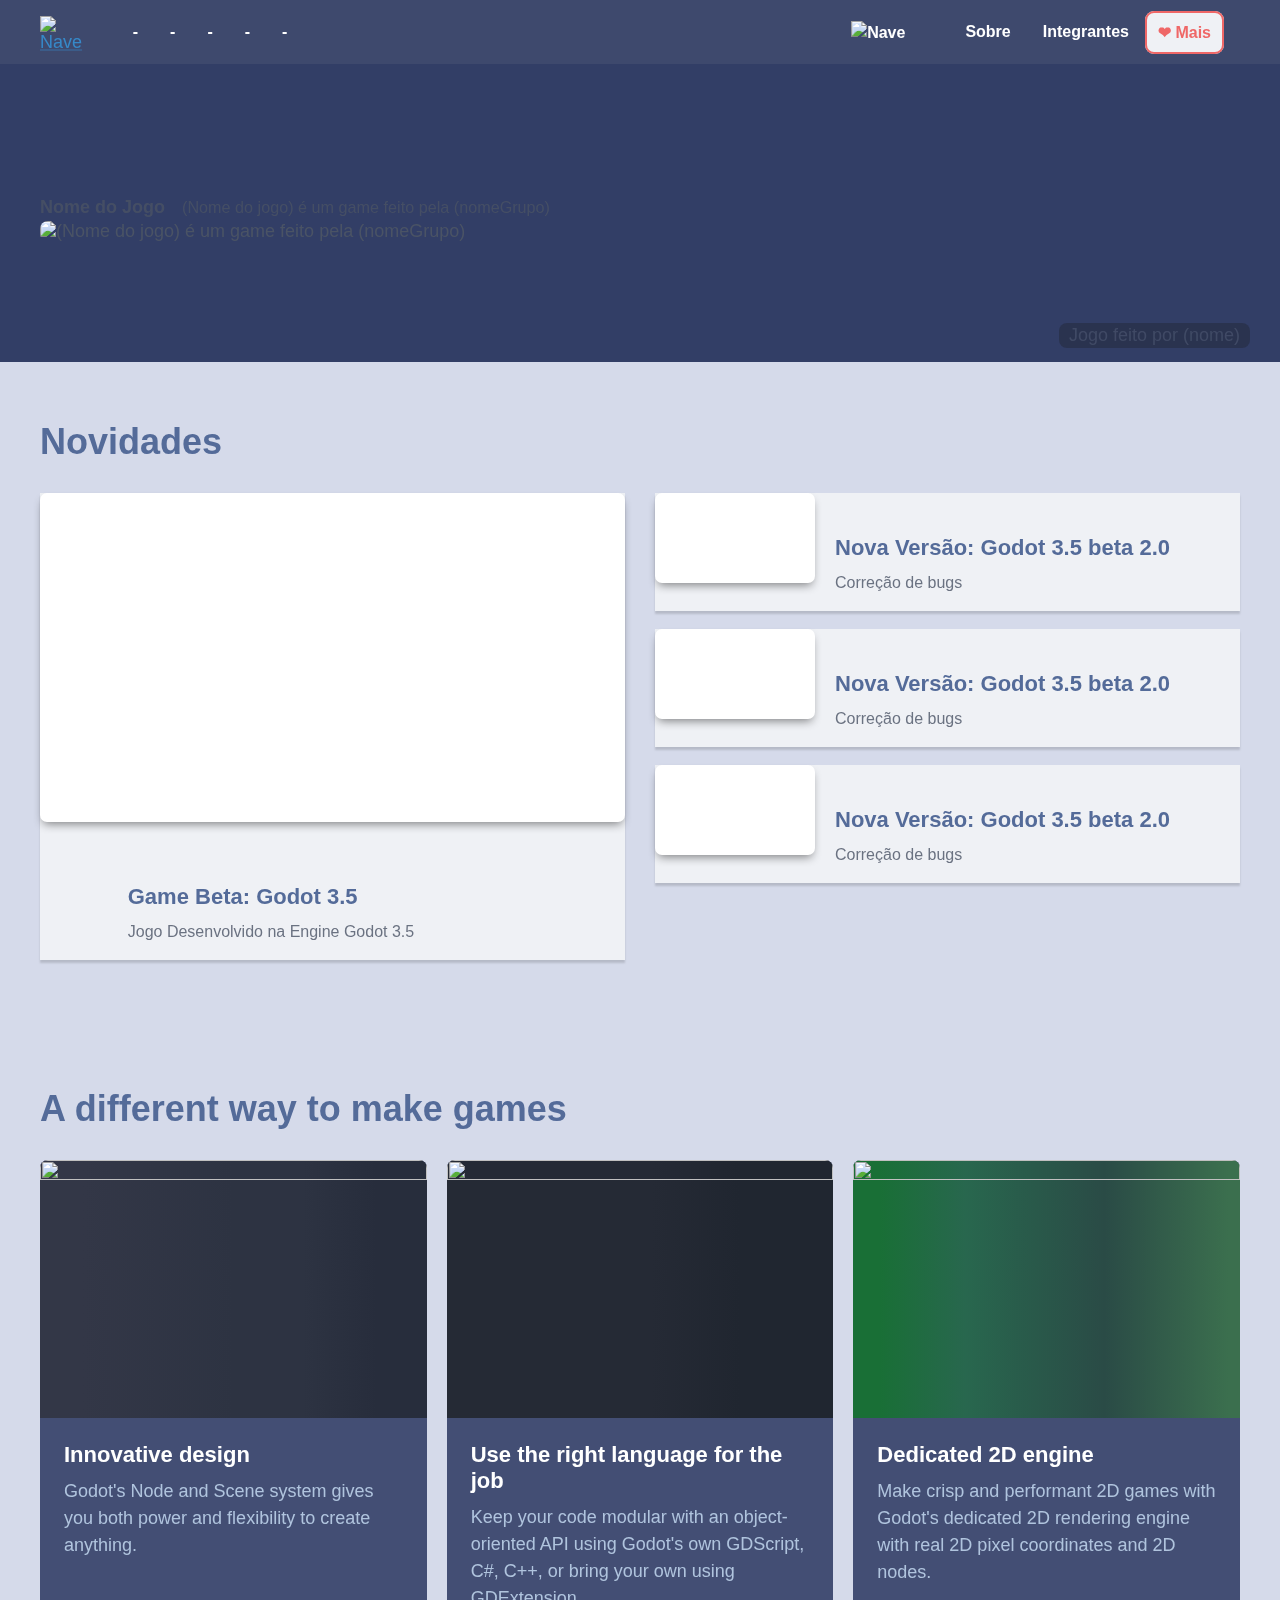
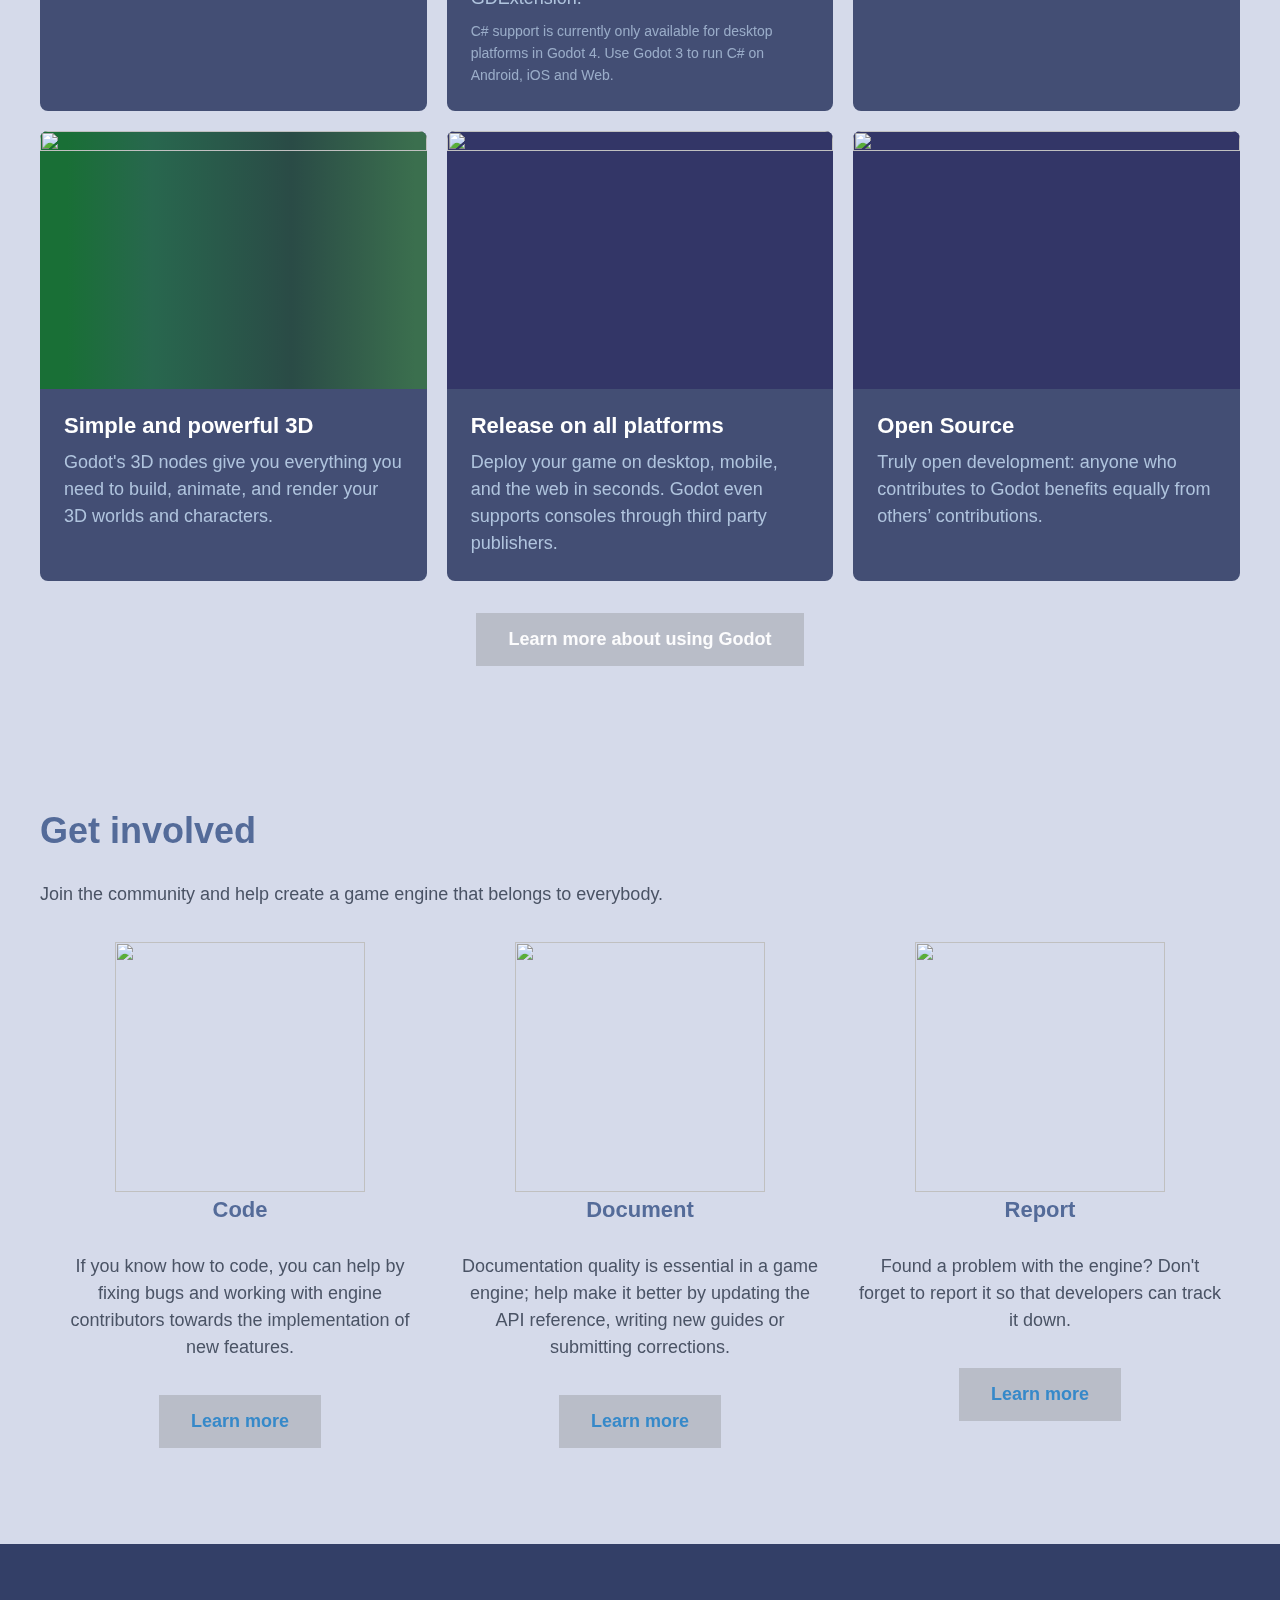
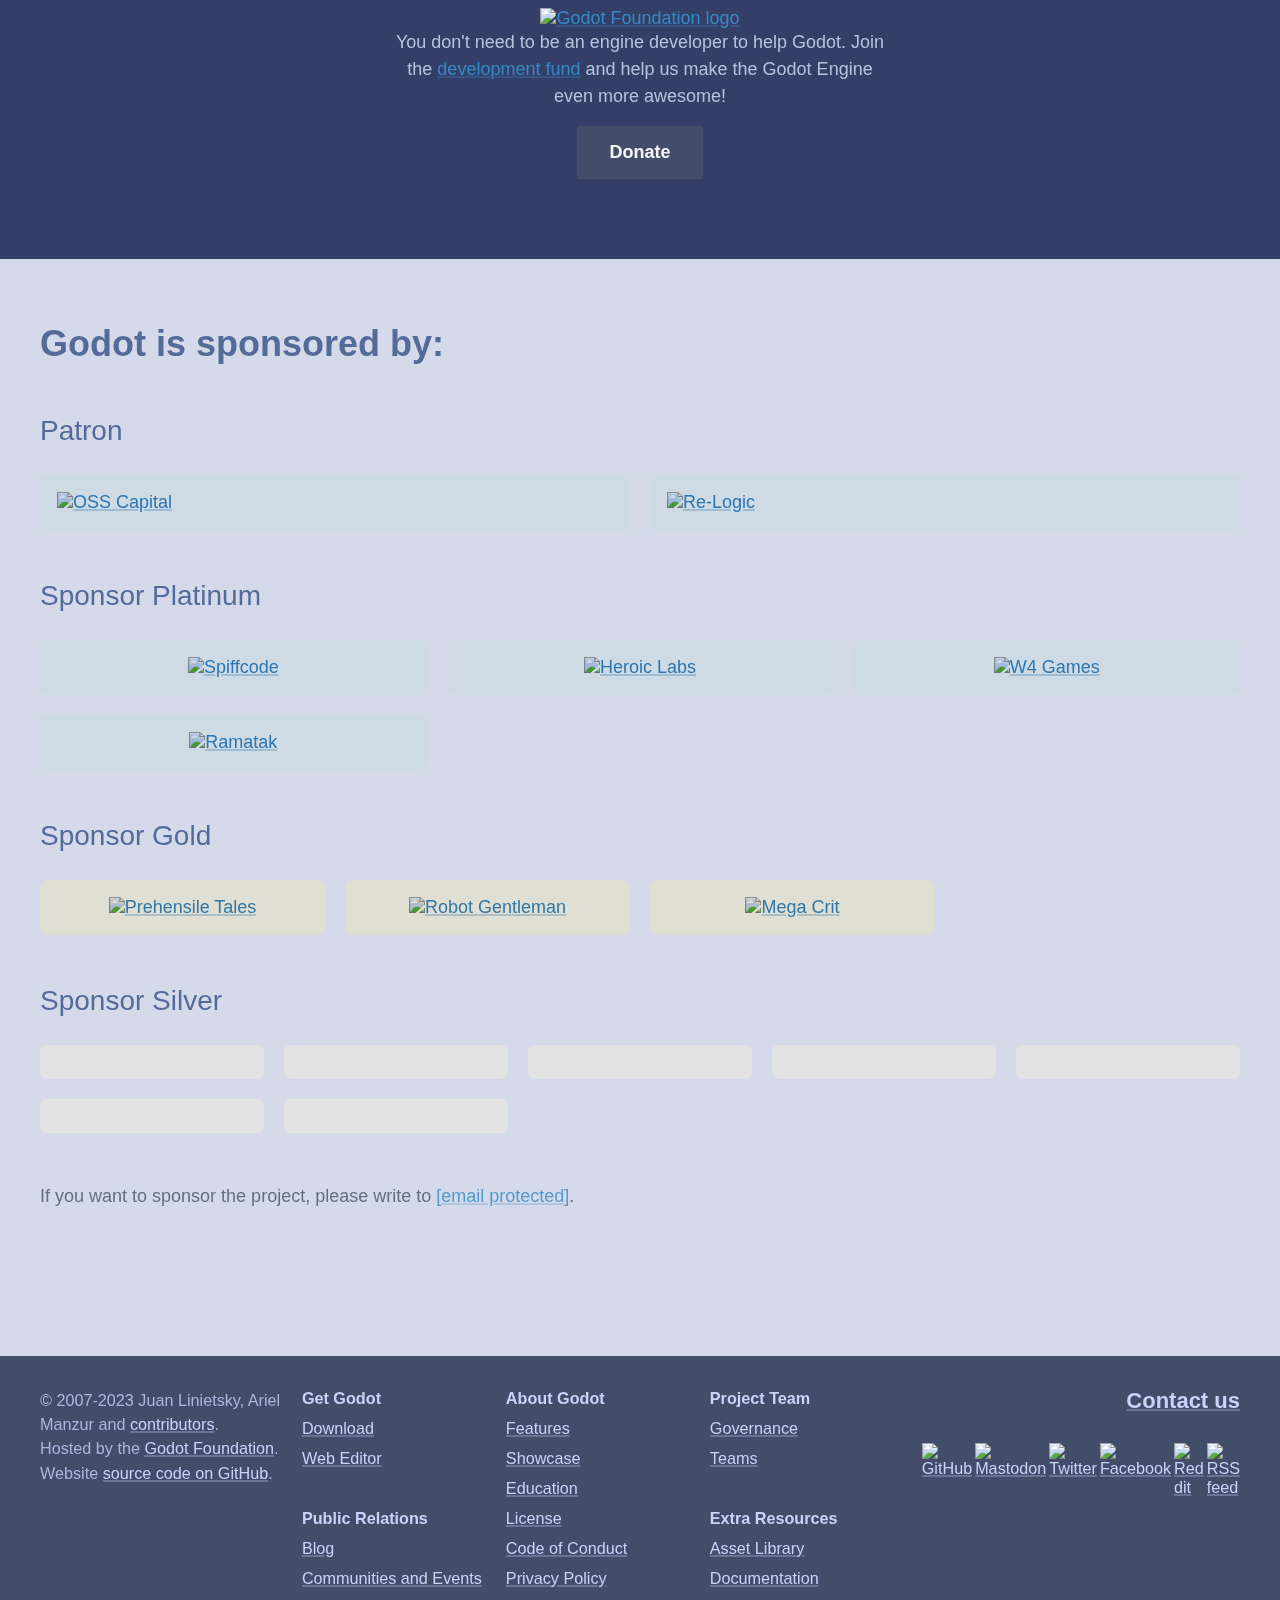
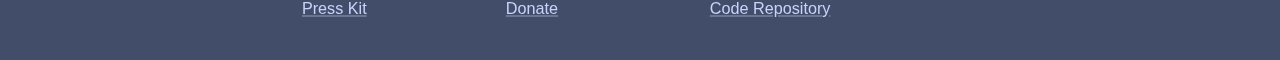
==== commit d79a241b: "mudança nas imagens" ====
--- a/index.html
+++ b/index.html
@@ -17,11 +17,12 @@
 	<meta property="og:image" content="https://godotengine.org/assets/share-image.jpg">
 	<meta property="og:type" content="website">
 	<meta name="twitter:card" content="summary_large_image"> -->
-	<title>Godot Engine - Free and open source 2D and 3D game engine</title>
+	<title>SpaceJam - Godot Engine</title>
+	<link rel="icon" href="/assets/favicon.png" sizes="any">
+	<link rel="icon" href="https://www.retrogames.cz/grafika/ovladace/NES_gamepad.gif
+	" type="image/svg+xml">
 
 	<!-- <link rel="alternate" type="application/rss+xml" title="Godot News" href="/rss.xml">
-	<link rel="icon" href="/assets/favicon.png" sizes="any">
-	<link rel="icon" href="/assets/favicon.svg" type="image/svg+xml">
 	<link rel="stylesheet" href="/assets/css/main.css?109">
 	<link rel="stylesheet" href="/assets/css/tobii.min.css">
 	<link rel="preload" as="font" href="/assets/fonts/Montserrat-Bold.woff2" crossorigin>
@@ -38,8 +39,8 @@
 	<div class="container flex align-center">
 		<div id="nav_head">
 			<a href="/" id="logo-link">
-				<img class="nav-logo" src="/assets/logo.svg" width="136" height="48" alt="Godot Engine">
-				<img class="nav-logo dark-logo" src="/assets/logo_dark.svg" width="136" height="48" alt="Godot Engine">
+				<img class="nav-logo" src="./ativos/naveSemFundo.png" width="76" height="48" alt="Nave">
+				<img class="nav-logo dark-logo" src="./ativos/naveSemFundo.png" width="76" height="48" alt="Nave">
 			</a>
 			<label for="nav_toggle_cb" id="nav_toggle_btn">
 				<img src="/assets/icons/hamburger.svg" width="24" height="24" alt="Main menu">
@@ -48,22 +49,24 @@
 
 		<nav id="nav">
 			<ul class="left">
-				<li><a href="/features">Features</a></li>
+				<li><a href="#">-</a></li>
 				<div class="only-on-mobile" style="width: 100%">
-					<li><a href="/showcase">Showcase</a></li>
+					<li><a href="#">Showcase</a></li>
 				</div>
-				<li><a href="/blog">Blog</a></li>
-				<li><a href="/community">Community</a></li>
-				<li><a href="/contact">About</a></li>
-				<li><a href="https://godotengine.org/asset-library/asset">Assets</a></li>
+				<li><a href="#">-</a></li>
+				<li><a href="#">-</a></li>
+				<li><a href="#">-</a></li>
+				<li><a href="#">-</a></li>
 			</ul>
 
 			<ul class="right">
-				<li><a href="/download/windows" class="set-os-download-url">Download</a></li>
-				<li><a href="https://docs.godotengine.org">Learn</a></li>
-				<li><a href="https://docs.godotengine.org/en/stable/community/contributing/index.html">Contribute</a></li>
-				
-				<li class="fund"><a href="https://fund.godotengine.org">❤&#xFE0E; Donate</a></li>
+				<li><a href="#" id="logo-link">
+					<img class="nav-logo dark-logo" src="./ativos/nave2SemFundo.png" width="76" height="48" alt="Nave">
+				</a></li>
+				<li><a href="#">Sobre</a></li>
+				<li><a href="#">Integrantes</a></li>
+				
+				<li class="fund"><a href="#">❤&#xFE0E; Mais</a></li>
 			</ul>
 		</nav>
 	</div>
@@ -74,6 +77,142 @@
 
 <link rel="stylesheet" href="/assets/css/transparent-nav.css">
 <style>
+		body {
+		background-color: var(--background-color);
+	}
+
+	h1 {
+		margin-bottom: 8px;
+		margin-top: 32px;
+	}
+
+	:not(pre)>code {
+		background: var(--code-background-color);
+		padding: 1px 4px;
+		font-size: 0.95em;
+		border-radius: 3px;
+	}
+
+	pre {
+		background: var(--codeblock-background-color);
+		color: var(--codeblock-color);
+	}
+
+	pre code {
+		display: block;
+		overflow-x: auto;
+		padding: .5em;
+	}
+
+	.date-big {
+		line-height: 2;
+		margin-left: 32px;
+	}
+
+	article {
+		background-color: var(--base-color);
+		box-shadow: 0px 3px 2px 0px rgba(0, 0, 0, 0.15);
+	}
+
+	figure {
+		margin: 0;
+	}
+
+	figure img {
+		margin: 0;
+	}
+
+	article img,
+	article video {
+		max-width: 100%;
+		height: auto;
+		display: block;
+		margin: auto;
+		margin-top: 16px;
+		margin-bottom: 16px;
+	}
+
+	article h1 {
+		margin-top: 64px;
+	}
+
+	article h2,
+	article h3,
+	article h4 {
+		margin-top: 42px;
+	}
+
+	.article-info {
+		display: flex;
+		flex-direction: column;
+		gap: 8px;
+	}
+
+	.article-metadata {
+		display: flex;
+		gap: 24px;
+		align-items: center;
+		font-family: var(--header-font-family);
+		margin-bottom: 12px;
+	}
+
+	@media (max-width: 900px) {
+		.article-metadata {
+			flex-direction: column;
+			align-items: flex-start;
+			gap: 16px;
+		}
+	}
+
+	.article-author {
+		color: var(--base-color-text-subtitle-date);
+		font-weight: 700;
+		font-size: 18px;
+		flex-grow: 1;
+		display: flex;
+		gap: 12px;
+		align-items: center;
+	}
+
+	.article-author .avatar {
+		border-radius: 100%;
+		margin: 0;
+	}
+
+	.article-author .by {
+		color: var(--base-color-text-subtitle);
+	}
+
+	.article-metadata .date {
+		color: var(--base-color-text-subtitle-date);
+	}
+
+	.tag.active {
+		filter: saturate(0.75);
+	}
+
+	@media screen and (min-width: 900px) {
+		article .content {
+			width: 70%;
+			margin: auto;
+		}
+	}
+
+	@media (max-width: 900px) {
+		body {
+			background-color: var(--base-color);
+		}
+
+		article {
+			background-color: transparent;
+			box-shadow: none;
+		}
+
+		article img:first-child,
+		article video:first-child {
+			max-width: 100%;
+		}
+	}
 	.main-download {
 		display: flex;
 		align-items: flex-start;
@@ -228,10 +367,25 @@
 </style>
 
 <section class="hero">
+	
 	<div class="background-image" style="background-image: url()"></div>
 	<div class="wrapper">
-		<div class="copy container">
-			<h1>The game engine you've been waiting&nbsp;for.</h1>
+		<div class="article-cover">
+				
+			<figcaption style="opacity: 0.8; line-height: 1.5">
+				<strong>Nome do Jogo</strong>
+				<span style="margin-left: 0.75rem; font-size: 90%">(Nome do jogo) é um game feito pela (nomeGrupo)</span>
+			</figcaption>
+			
+
+			<img src="https://1.bp.blogspot.com/-KVNtMU5Nnrk/
+				YCsA-6xVSBI/AAAAAAAAAWA/sJI0NXi9LLwwXUx_Z_yqgqtNX
+				sSl2DRsgCLcBGAsYHQ/s1366/screenshot%2B3.jpg" title="SpaceSlog"
+				alt="(Nome do jogo) é um game feito pela (nomeGrupo)" class="rounded-lg"
+				style="width: 100%; height: auto" />
+		</div>
+		<!-- <div class="copy container">
+			<h1>Esse game The game engine you've been waiting&nbsp;for.</h1>
 			<p>The Godot Engine is a free, all-in-one, cross-platform game engine that makes it easy for you to create 2D and
 				3D games.</p>
 
@@ -255,25 +409,26 @@
 
 				<a href="/features" class="btn btn-flat btn-flat-white btn-flat-frosted btn-hero-learn-more">Learn more</a>
 			</div>
-		</div>
+		</div> -->
 	</div>
 	<div class="credits">
-		<a href=""><span class="game"></span> <span class="by" style="opacity: 0.6;"></span></a>
+		<!-- <a href="#"><span class="game"></span> <span class="by" style="opacity: 0.6;"></span></a> -->
+		<div><span class="game">Jogo feito por (nome)</span></div>
 	</div>
 </section>
 
 <section class="container padded">
-	<h2>Latest news</h2>
+	<h2>Novidades</h2>
 	<div class="flex eqsize responsive" style="gap: 30px;">
 
 		
 		
-		<a href="/article/dev-snapshot-godot-4-2-beta-6/" style="text-decoration: none">
+		<a href="#" style="text-decoration: none">
 			<article class="article-card">
-				<div class="thumbnail" style="background-image: url('/storage/blog/covers/dev-snapshot-godot-4-2-beta-6.webp');"></div>
+				<div class="thumbnail" style="background-image: url('https://i.ytimg.com/vi/wmbtRW0noRw/maxresdefault.jpg');"></div>
 				<div class="content">
-					<h3>Dev snapshot: Godot 4.2 beta 6</h3>
-					<p class="excerpt">We're almost ready for a release candidate! This 6th beta fixes a number of regressions via some relatively core changes which will need thorough testing.</p>
+					<h3>Game Beta: Godot 3.5</h3>
+					<p class="excerpt">Jogo Desenvolvido na Engine Godot 3.5</p>
 				</div>
 			</article>
 		</a>
@@ -285,42 +440,39 @@
 				
 				<a href="/article/dev-snapshot-godot-4-2-beta-5/" style="text-decoration: none;">
 					<article class="article-card row">
-						<div class="thumbnail" style="background-image: url('/storage/blog/covers/dev-snapshot-godot-4-2-beta-5.webp');" href="/article/dev-snapshot-godot-4-2-beta-5/"></div>
+						<div class="thumbnail" style="background-image: url('https://i.ytimg.com/vi/wmbtRW0noRw/maxresdefault.jpg');" href="#"></div>
 						<div>
-							<h3>Dev snapshot: Godot 4.2 beta 5</h3>
-							<p class="excerpt">More critical fixes are coming your way on the road to Godot 4.2 stable, including smoother transiti...</p>
+							<h3>Nova Versão: Godot 3.5 beta 2.0</h3>
+							<p class="excerpt">Correção de bugs</p>
 						</div>
 					</article>
 				</a>
-				
-				
-				
-				<a href="/article/maintenance-release-godot-4-1-3/" style="text-decoration: none;">
+
+				<a href="/article/dev-snapshot-godot-4-2-beta-5/" style="text-decoration: none;">
 					<article class="article-card row">
-						<div class="thumbnail" style="background-image: url('/storage/blog/covers/maintenance-release-godot-4-1-3.webp');" href="/article/maintenance-release-godot-4-1-3/"></div>
+						<div class="thumbnail" style="background-image: url('https://i.ytimg.com/vi/wmbtRW0noRw/maxresdefault.jpg');" href="#"></div>
 						<div>
-							<h3>Maintenance release: Godot 4.1.3</h3>
-							<p class="excerpt">With stability in mind, Godot contributors offer yet another set of changes for Godot 4.1 users, add...</p>
+							<h3>Nova Versão: Godot 3.5 beta 2.0</h3>
+							<p class="excerpt">Correção de bugs</p>
 						</div>
 					</article>
 				</a>
-				
-				
-				
-				<a href="/article/dev-snapshot-godot-4-2-beta-4/" style="text-decoration: none;">
+
+				<a href="/article/dev-snapshot-godot-4-2-beta-5/" style="text-decoration: none;">
 					<article class="article-card row">
-						<div class="thumbnail" style="background-image: url('/storage/blog/covers/dev-snapshot-godot-4-2-beta-4.webp');" href="/article/dev-snapshot-godot-4-2-beta-4/"></div>
+						<div class="thumbnail" style="background-image: url('https://i.ytimg.com/vi/wmbtRW0noRw/maxresdefault.jpg');" href="#"></div>
 						<div>
-							<h3>Dev snapshot: Godot 4.2 beta 4</h3>
-							<p class="excerpt">We continue iterating quickly on beta snapshots for Godot 4.2 to ensure that we can solve regression...</p>
+							<h3>Nova Versão: Godot 3.5 beta 2.0</h3>
+							<p class="excerpt">Correção de bugs</p>
 						</div>
 					</article>
 				</a>
-				
-				
-				<div class="button-container">
+											
+				
+				
+				<!-- <div class="button-container">
 					<a href="/blog" class="btn no-margin">More News</a>
-				</div>
+				</div> -->
 			</div>
 		</div>
 	</div>
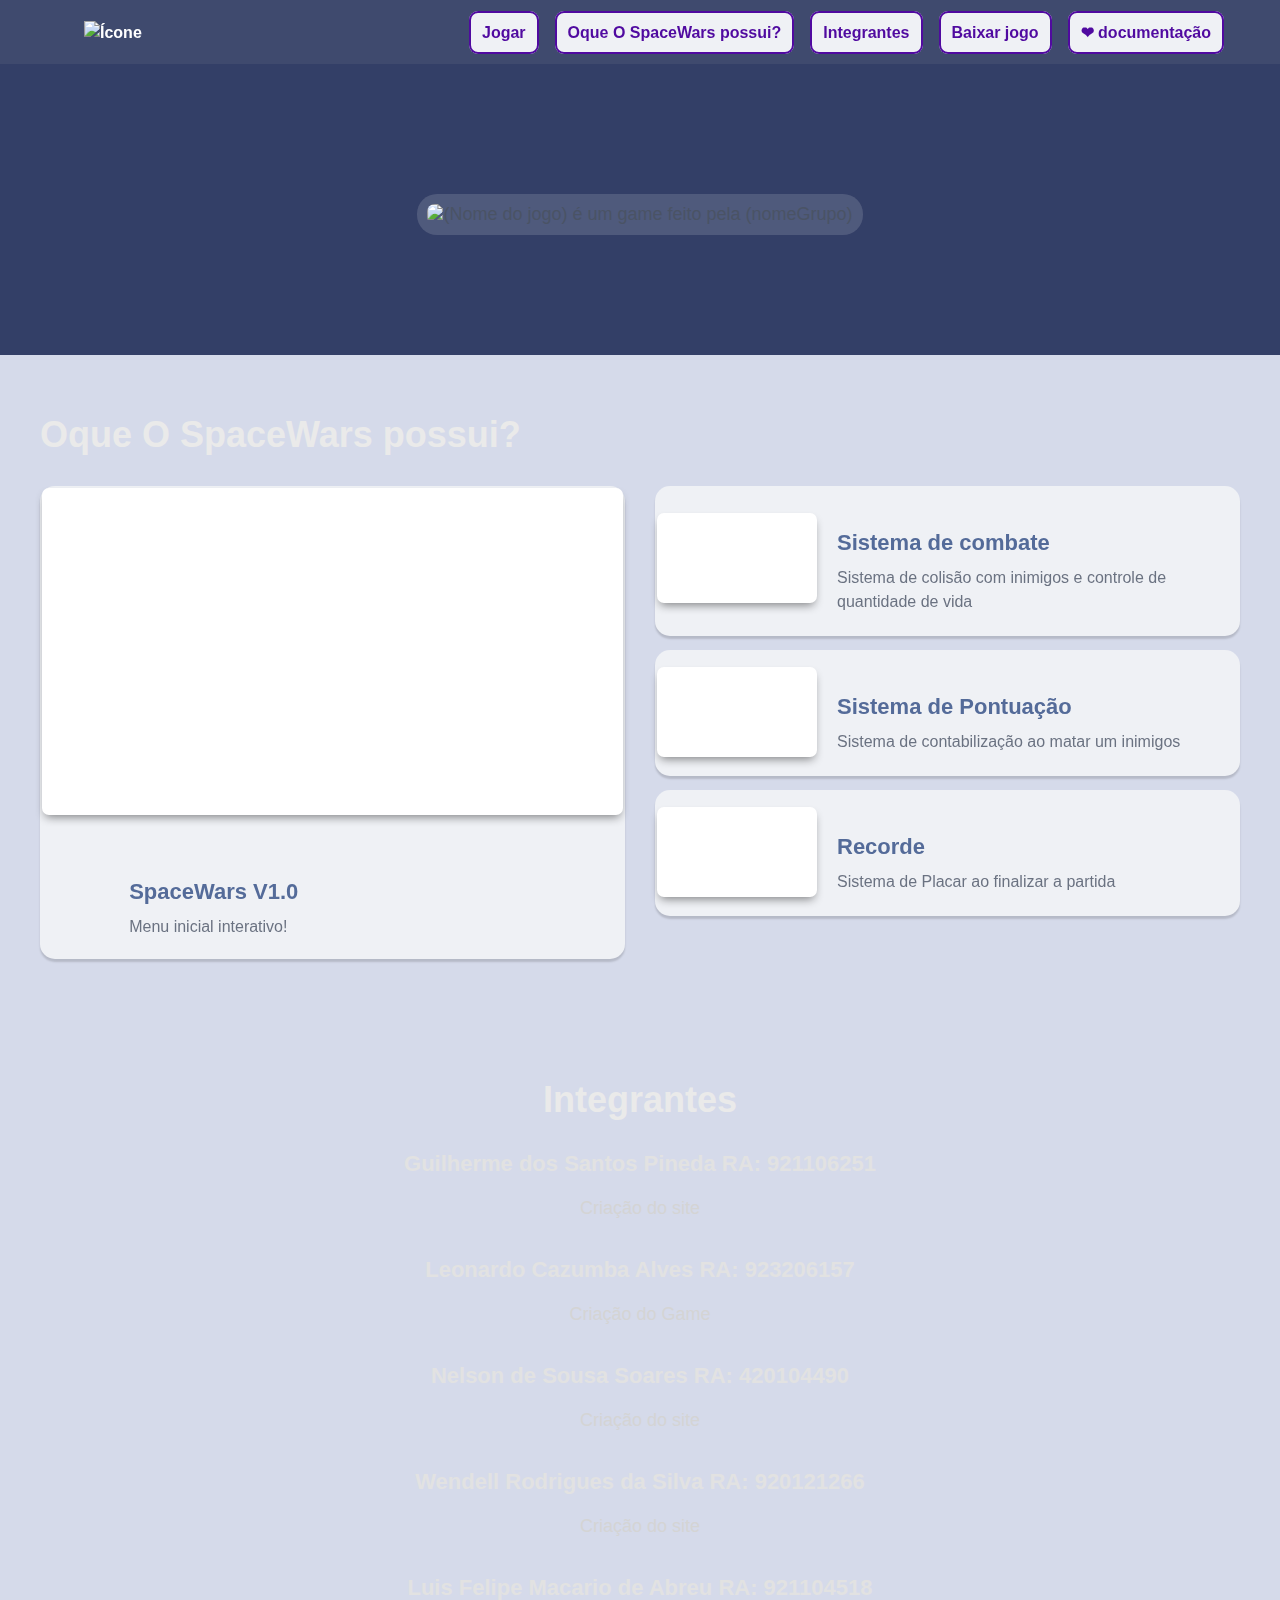
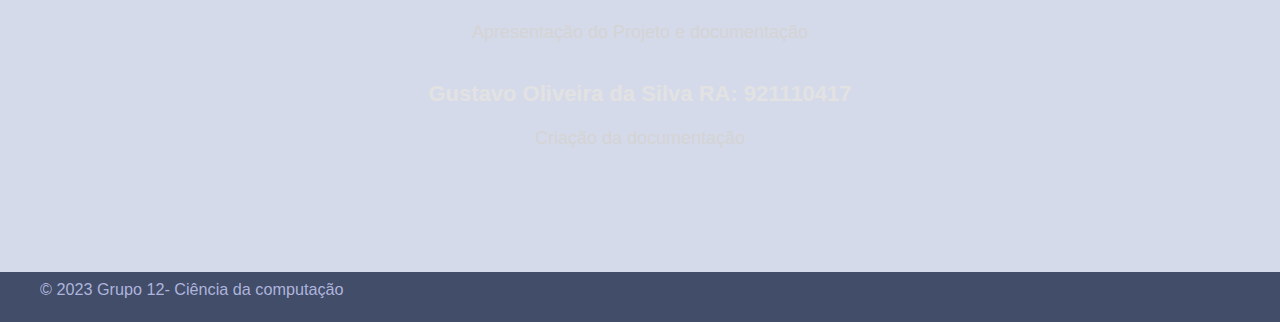
==== commit 32a8aa0f: "Site and Game Fineshed" ====
--- a/index.html
+++ b/index.html
@@ -5,68 +5,44 @@
 <head>
 	<meta charset="utf-8">
 	<meta name="viewport" content="width=device-width, initial-scale=1">
-	<!-- <meta name="author" content="Godot Engine">
-	<meta name="description" content="Godot provides a huge set of common tools, so you can just focus on making your game without reinventing the wheel.">
-	<meta name="theme-color" content="#3d8fcc">
-	<meta property="og:site_name" content="Godot Engine">
-	<meta property="og:url" content="https://godotengine.org/">
-	<meta name="twitter:site" content="@godotengine">
-
-	<meta property="og:title" content="Godot Engine - Free and open source 2D and 3D game engine">
-	<meta property="og:description" content="Godot provides a huge set of common tools, so you can just focus on making your game without reinventing the wheel.">
-	<meta property="og:image" content="https://godotengine.org/assets/share-image.jpg">
-	<meta property="og:type" content="website">
-	<meta name="twitter:card" content="summary_large_image"> -->
-	<title>SpaceJam - Godot Engine</title>
+	<title>SpaceWars - Godot Engine</title>
 	<link rel="icon" href="/assets/favicon.png" sizes="any">
 	<link rel="icon" href="https://www.retrogames.cz/grafika/ovladace/NES_gamepad.gif
 	" type="image/svg+xml">
-
-	<!-- <link rel="alternate" type="application/rss+xml" title="Godot News" href="/rss.xml">
-	<link rel="stylesheet" href="/assets/css/main.css?109">
-	<link rel="stylesheet" href="/assets/css/tobii.min.css">
-	<link rel="preload" as="font" href="/assets/fonts/Montserrat-Bold.woff2" crossorigin>
-	<link rel="preload" as="font" href="/assets/fonts/Montserrat-ExtraBold.woff2" crossorigin>
-	<link rel="me" href="https://mastodon.gamedev.place/@godotengine"> -->
+	<link rel="stylesheet" href="https://cdnjs.cloudflare.com/ajax/libs/font-awesome/5.15.3/css/all.min.css" integrity="sha512-xK1KE4gaD9S9QyW1/q2P6QpMiGkLv7MVdZ3bf3kP6nVlMmVwAx7cxRy4sSg+o6GRxXKcQDO8AAZlBcKOJKDAew==" crossorigin="anonymous" />
     <link rel="stylesheet" href="./index.css">
     <link rel="stylesheet" href="./navBar.css">
     <link rel="stylesheet" href="./tobii.css">
 </head>
 
-<body>
+<body style="background-image: url(https://img.itch.zone/aW1nLzE0MTQxNTAzLmpwZw==/original/wI4MGx.jpg); background-repeat: repeat;">
 	<input type="checkbox" id="nav_toggle_cb">
 <header>
 	<div class="container flex align-center">
-		<div id="nav_head">
-			<a href="/" id="logo-link">
-				<img class="nav-logo" src="./ativos/naveSemFundo.png" width="76" height="48" alt="Nave">
-				<img class="nav-logo dark-logo" src="./ativos/naveSemFundo.png" width="76" height="48" alt="Nave">
+		<div style="border-radius: 15px;" id="nav_head">
+			<a style="border-radius: 15px;" href="/" id="logo-link">
+				<img style="border-radius: 15px;" class="nav-logo"  src="C:\Users\wende\Downloads\siteJogo-master\siteJogo-master\assets\game\Jogo projeto.png" width="100" height="100" alt="Nave">
 			</a>
-			<label for="nav_toggle_cb" id="nav_toggle_btn">
-				<img src="/assets/icons/hamburger.svg" width="24" height="24" alt="Main menu">
-			</label>
+			
 		</div>
 
-		<nav id="nav">
+		<nav id="nav" style="display: flex !important; ">
 			<ul class="left">
-				<li><a href="#">-</a></li>
-				<div class="only-on-mobile" style="width: 100%">
-					<li><a href="#">Showcase</a></li>
-				</div>
-				<li><a href="#">-</a></li>
-				<li><a href="#">-</a></li>
-				<li><a href="#">-</a></li>
-				<li><a href="#">-</a></li>
+				<li >
+					<a>
+						<img src="https://i.ibb.co/16WdqRW/logo.jpg" alt="Ícone" style="width: 60px; height: 60px;">
+					</a>
+				</li>
+			
 			</ul>
 
 			<ul class="right">
-				<li><a href="#" id="logo-link">
-					<img class="nav-logo dark-logo" src="./ativos/nave2SemFundo.png" width="76" height="48" alt="Nave">
-				</a></li>
-				<li><a href="#">Sobre</a></li>
-				<li><a href="#">Integrantes</a></li>
-				
-				<li class="fund"><a href="#">❤&#xFE0E; Mais</a></li>
+
+				<li class="fund"><a href="https://punksubsp.itch.io/spacewars">Jogar</a></li>
+				<li class="fund"><a href="#SP">Oque O SpaceWars possui?</a></li>
+				<li class="fund"><a href="#integrantes">Integrantes</a></li>
+				<li class="fund"><a href="./assets/Doc/Space Wars.rar" download="jogo">Baixar jogo</a></li>
+				<li class="fund"><a href="./assets/Doc/Pojeto_Space_Wars.docx" download="documentação">❤&#xFE0E; documentação</a></li>
 			</ul>
 		</nav>
 	</div>
@@ -366,69 +342,31 @@
 	}
 </style>
 
-<section class="hero">
-	
-	<div class="background-image" style="background-image: url()"></div>
-	<div class="wrapper">
-		<div class="article-cover">
-				
-			<figcaption style="opacity: 0.8; line-height: 1.5">
-				<strong>Nome do Jogo</strong>
-				<span style="margin-left: 0.75rem; font-size: 90%">(Nome do jogo) é um game feito pela (nomeGrupo)</span>
-			</figcaption>
-			
-
-			<img src="https://1.bp.blogspot.com/-KVNtMU5Nnrk/
-				YCsA-6xVSBI/AAAAAAAAAWA/sJI0NXi9LLwwXUx_Z_yqgqtNX
-				sSl2DRsgCLcBGAsYHQ/s1366/screenshot%2B3.jpg" title="SpaceSlog"
+<section class="hero" style="background-image: url(https://img.itch.zone/aW1nLzE0MTQxNTAzLmpwZw==/original/wI4MGx.jpg); background-repeat: repeat;">
+	
+	<div ></div>
+	<div class="wrapper" style="display: flex; align-items: center; justify-content: center;">
+		<div class="article-cover" style="background-color: #ffffff24; padding: 10px; border-radius: 20px;">
+			<img src="https://i.ibb.co/F0PJRjh/bg.png" title="SpaceSlog"
 				alt="(Nome do jogo) é um game feito pela (nomeGrupo)" class="rounded-lg"
-				style="width: 100%; height: auto" />
+				style="width: auto; height: auto" />
 		</div>
-		<!-- <div class="copy container">
-			<h1>Esse game The game engine you've been waiting&nbsp;for.</h1>
-			<p>The Godot Engine is a free, all-in-one, cross-platform game engine that makes it easy for you to create 2D and
-				3D games.</p>
-
-			<div class="main-download">
-				
-				
-
-				<div class="main-download-links">
-					<a href="/download/windows" class="btn btn-download set-os-download-url" data-version="4"
-						title="Download the latest version of Godot 4">
-						<div class="download-title">Download Latest</div>
-						<div class="download-hint">4.1.3</div>
-					</a>
-
-					<a href="/download/windows" class="btn btn-download set-os-download-url" data-version="3"
-						title="Download the long-term support version of Godot 3">
-						<div class="download-title">Download LTS</div>
-						<div class="download-hint">3.5.3</div>
-					</a>
-				</div>
-
-				<a href="/features" class="btn btn-flat btn-flat-white btn-flat-frosted btn-hero-learn-more">Learn more</a>
-			</div>
-		</div> -->
-	</div>
-	<div class="credits">
-		<!-- <a href="#"><span class="game"></span> <span class="by" style="opacity: 0.6;"></span></a> -->
-		<div><span class="game">Jogo feito por (nome)</span></div>
+		
 	</div>
 </section>
 
-<section class="container padded">
-	<h2>Novidades</h2>
+<section id="SP" class="container padded">
+	<h2 style="color: #eaeaea !important;">Oque O SpaceWars possui?</h2>
 	<div class="flex eqsize responsive" style="gap: 30px;">
 
 		
 		
 		<a href="#" style="text-decoration: none">
-			<article class="article-card">
-				<div class="thumbnail" style="background-image: url('https://i.ytimg.com/vi/wmbtRW0noRw/maxresdefault.jpg');"></div>
+			<article class="article-card" style="border-radius: 15px; padding: 2px;">
+				<div class="thumbnail" style="background-image: url('https://i.ibb.co/PQcvLg0/img.png');"></div>
 				<div class="content">
-					<h3>Game Beta: Godot 3.5</h3>
-					<p class="excerpt">Jogo Desenvolvido na Engine Godot 3.5</p>
+					<h3>SpaceWars V1.0</h3>
+					<p class="excerpt">Menu inicial interativo!</p>
 				</div>
 			</article>
 		</a>
@@ -438,627 +376,75 @@
 			<div style="display: grid; gap: 18px;">
 				
 				
-				<a href="/article/dev-snapshot-godot-4-2-beta-5/" style="text-decoration: none;">
-					<article class="article-card row">
-						<div class="thumbnail" style="background-image: url('https://i.ytimg.com/vi/wmbtRW0noRw/maxresdefault.jpg');" href="#"></div>
+				<a style="text-decoration: none;">
+					<article class="article-card row" style="border-radius: 15px; padding: 2px;">
+						<div class="thumbnail" style="background-image: url('https://i.ibb.co/j5FzDN7/img-6.png'); margin-top: 25px;" href="#"></div>
 						<div>
-							<h3>Nova Versão: Godot 3.5 beta 2.0</h3>
-							<p class="excerpt">Correção de bugs</p>
+							<h3>Sistema de combate</h3>
+							<p class="excerpt">Sistema de colisão com inimigos e controle de quantidade de vida</p>
 						</div>
 					</article>
 				</a>
 
-				<a href="/article/dev-snapshot-godot-4-2-beta-5/" style="text-decoration: none;">
-					<article class="article-card row">
-						<div class="thumbnail" style="background-image: url('https://i.ytimg.com/vi/wmbtRW0noRw/maxresdefault.jpg');" href="#"></div>
+				<a  style="text-decoration: none;">
+					<article class="article-card row" style="border-radius: 15px; padding: 2px;">
+						<div class="thumbnail" style="background-image: url('https://i.ibb.co/7Q1Ry4V/img-2.png'); margin-top: 15px;" href="#"></div>
 						<div>
-							<h3>Nova Versão: Godot 3.5 beta 2.0</h3>
-							<p class="excerpt">Correção de bugs</p>
+							<h3>Sistema de Pontuação</h3>
+							<p class="excerpt">Sistema de contabilização ao matar um inimigos</p>
 						</div>
 					</article>
 				</a>
 
-				<a href="/article/dev-snapshot-godot-4-2-beta-5/" style="text-decoration: none;">
-					<article class="article-card row">
-						<div class="thumbnail" style="background-image: url('https://i.ytimg.com/vi/wmbtRW0noRw/maxresdefault.jpg');" href="#"></div>
+				<a  style="text-decoration: none;">
+					<article class="article-card row" style="border-radius: 15px; padding: 2px;">
+						<div class="thumbnail" style="background-image: url('https://i.ibb.co/qW91qcr/maxresdefault.png'); margin-top: 15px;" href="#"></div>
 						<div>
-							<h3>Nova Versão: Godot 3.5 beta 2.0</h3>
-							<p class="excerpt">Correção de bugs</p>
+							<h3>Recorde</h3>
+							<p class="excerpt">Sistema de Placar ao finalizar a partida</p>
 						</div>
 					</article>
 				</a>
-											
-				
-				
-				<!-- <div class="button-container">
-					<a href="/blog" class="btn no-margin">More News</a>
-				</div> -->
+
 			</div>
 		</div>
 	</div>
 </section>
 
-
-<section id="features" class="container padded">
-	<h2>A different way to make games</h2>
-
-	<div class="features-grid">
-		<a class="feature-link" href="/features#design" data-barba-prevent>
-			<div class="feature dark">
-				<img src="/assets/home/features/innovative.webp" alt="" width="1" height="1"
-					style="background: linear-gradient(90deg, #333747 11%, #2d3342 50%, #2d3342 68%, #272d3c 87%)" loading="lazy">
-				<div class="body">
-					<h4>Innovative design</h4>
-					<p>
-						Godot's Node and Scene system gives you both power and flexibility
-						to create anything.
-					</p>
-				</div>
-			</div>
-		</a>
-
-		<a class="feature-link" href="/features#script" data-barba-prevent>
-			<div class="feature dark">
-				<img src="/assets/home/features/language.webp" alt="" width="1" height="1"
-					style="background: linear-gradient(90deg, #252a35 46%, #252a35 53%, #202630 76%, #202630 89%)" loading="lazy">
-				<div class="body">
-					<h4>Use the right language for the job</h4>
-					<p>
-						Keep your code modular with an object-oriented API using Godot's own
-						GDScript, C#, C++, or bring your own using GDExtension.
-						<div style="margin-top: 0.5rem; font-size: 0.875rem; line-height: 1.6; opacity: 0.8">
-							C# support is currently only available for desktop platforms in Godot 4.
-							Use Godot 3 to run C# on Android, iOS and Web.
-						</div>
-					</p>
-				</div>
-			</div>
-		</a>
-		<a class="feature-link" href="/features#features_2d" data-barba-prevent>
-			<div class="feature dark">
-				<img src="/assets/home/features/2d.webp" alt="" width="1" height="1"
-					style="background: linear-gradient(90deg, #196f36 7%, #28674e 29%, #2a4b46 65%, #3b6f4e 97%)" loading="lazy">
-				<div class="body">
-					<h4>Dedicated 2D engine</h4>
-					<p>
-						Make crisp and performant 2D games with Godot's dedicated 2D
-						rendering engine with real 2D pixel coordinates and 2D nodes.
-					</p>
-				</div>
-			</div>
-		</a>
-
-		<a class="feature-link" href="/features#features_3d" data-barba-prevent>
-			<div class="feature dark">
-				<img src="/assets/home/features/3d.webp" alt="" width="1" height="1"
-					style="background: linear-gradient(90deg, #196f36 7%, #28674e 29%, #2a4b46 65%, #3b6f4e 97%)" loading="lazy">
-				<div class="body">
-					<h4>Simple and powerful 3D</h4>
-					<p>
-						Godot's 3D nodes give you everything you need to build, animate,
-						and render your 3D worlds and characters.
-					</p>
-				</div>
-			</div>
-		</a>
-
-		<a class="feature-link" href="/features#deploy" data-barba-prevent>
-			<div class="feature dark">
-				<img src="/assets/home/features/cross-platform.svg" alt="" width="1" height="1"
-					style="background-color: #333667" loading="lazy">
-				<div class="body">
-					<h4>Release on all platforms</h4>
-					<p>
-						Deploy your game on desktop, mobile, and the web in seconds. Godot
-						even supports consoles through third party publishers.
-					</p>
-				</div>
-			</div>
-		</a>
-
-		<a class="feature-link" href="#get_involved" data-barba-prevent>
-			<div class="feature dark">
-				<img src="/assets/home/features/oss.svg" alt="" width="1" height="1" style="background-color: #333667"
-					loading="lazy">
-				<div class="body">
-					<h4>Open Source</h4>
-					<p>
-						Truly open development: anyone who contributes to Godot benefits
-						equally from others’ contributions.
-					</p>
-				</div>
-			</div>
-		</a>
+</main>
+<div class="container" id="integrantes" style="margin-top: 60px;">
+	<div style="display: flex; align-items: center; justify-content: center; flex-direction: column;">
+		<h2 style="color: #eaeaea;">Integrantes</h2>
+
+			<h4 style="color: #e2e2e2; margin: 0;">Guilherme dos Santos Pineda RA: 921106251</h4>
+			<p style="color: #d4d4d4; margin-bottom: 35px;">Criação do site</p>
+	
+		<h4 style="color: #e2e2e2; margin: 0;">Leonardo Cazumba Alves RA: 923206157</h4>
+		<p style="color: #d4d4d4; margin-bottom: 35px;">Criação do Game</p>
+	
+		<h4 style="color: #e2e2e2; margin: 0;">Nelson de Sousa Soares RA: 420104490</h4>
+		<p style="color: #d4d4d4; margin-bottom: 35px;">Criação do site</p>
+	
+		<h4 style="color: #e2e2e2; margin: 0;">Wendell Rodrigues da Silva RA: 920121266</h4>
+		<p style="color: #d4d4d4; margin-bottom: 35px;">Criação do site</p>
+	
+		<h4 style="color: #e2e2e2; margin: 0;">Luis Felipe Macario de Abreu RA: 921104518</h4>
+		<p style="color: #d4d4d4; margin-bottom: 35px;">Apresentação do Projeto e documentação</p>
+	
+		<h4 style="color: #e2e2e2; margin: 0;">Gustavo Oliveira da Silva RA: 921110417</h4>
+		<p style="color: #d4d4d4; margin-bottom: 35px;">Criação da documentação</p>
 	</div>
-
-	<div class="features-learn-more">
-		<a href="/features" class="btn btn-flat btn-flat-white btn-flat-frosted">Learn more about using Godot</a>
-	</div>
-</section>
-
-<section id="get_involved" class="container padded">
-	<h2>Get involved</h2>
-	<p>
-		Join the community and help create a game engine that belongs to everybody.
-	</p>
-
-	<div class="flex eqsize responsive">
-
-		<div class="text-center base-padding">
-			<img src="/assets/home/code.svg" alt="" width="250" height="250" loading="lazy">
-			<h4>Code</h4>
-			<p>
-				If you know how to code, you can help by fixing bugs and working with engine contributors towards the
-				implementation of new features.
-			</p>
-			<a href="https://docs.godotengine.org/en/stable/community/contributing/ways_to_contribute.html#contributing-code"
-				class="btn btn-flat btn-flat-frosted" target="_blank" rel="noopener">Learn more</a>
-		</div>
-
-		<div class="text-center base-padding">
-			<img src="/assets/home/document.svg" alt="" width="250" height="250" loading="lazy">
-			<h4>Document</h4>
-			<p>
-				Documentation quality is essential in a game engine; help make it better by updating the API reference, writing
-				new guides or submitting corrections.
-			</p>
-			<a href="https://docs.godotengine.org/en/stable/community/contributing/ways_to_contribute.html#contributing-to-the-documentation"
-				class="btn btn-flat btn-flat-frosted" target="_blank" rel="noopener">Learn more</a>
-		</div>
-
-		<div class="text-center base-padding">
-			<img src="/assets/home/report.svg" alt="" width="250" height="250" loading="lazy">
-			<h4>Report</h4>
-			<p>
-				Found a problem with the engine? Don't forget to report it so that developers can track it down.
-			</p>
-			<a href="https://docs.godotengine.org/en/stable/community/contributing/ways_to_contribute.html#testing-and-reporting-issues"
-				class="btn btn-flat btn-flat-frosted" target="_blank" rel="noopener">Learn more</a>
-		</div>
-
-	</div>
-</section>
-
-<section id="donations" class="padded">
-	<div class="container sm-full">
-		<a href="https://godot.foundation" target="_blank" style="display: inline-block;">
-			<img id="foundation_graphic" src="/assets/home/foundation/godot-foundation-logo-dark.svg" alt="Godot Foundation logo" width="1" height="1"
-			class="img-auto-size" loading="lazy">
-		</a>
-		<p class="small auto-margin">
-			You don't need to be an engine developer to help Godot. Join the <a href="https://fund.godotengine.org/">development fund</a> and help us make the Godot&nbsp;Engine even more awesome!
-		</p>
-
-		<a href="https://fund.godotengine.org/" class="btn btn-flat btn-flat-white btn-flat-frosted">Donate</a>
-	</div>
-</section>
-
-<section class="sponsors padded" id="sponsors">
-	<div class="container">
-		<h2>Godot is sponsored by:</h2>
-		<h3>Patron</h3>
-		<div class="grid patron">
-			
-			<a class="sponsor-card patron" href="https://oss.capital/" target="_blank" rel="noopener">
-				<img src="https://fund.godotengine.org/static/logos/ossc-logo.svg" alt="OSS Capital">
-			</a>
-			
-			<a class="sponsor-card patron" href="https://re-logic.com/" target="_blank" rel="noopener">
-				<img src="https://fund.godotengine.org/static/logos/re-logic.png" alt="Re-Logic">
-			</a>
-			
-		</div>
-		<h3>Sponsor Platinum</h3>
-		<div class="grid platinum">
-			
-			<a class="sponsor-card platinum" href="http://spiffcode.com/" target="_blank" rel="noopener">
-				<img src="https://fund.godotengine.org/static/logos/spiffcode.png" alt="Spiffcode">
-			</a>
-			
-			<a class="sponsor-card platinum" href="https://heroiclabs.com/" target="_blank" rel="noopener">
-				<img src="https://fund.godotengine.org/static/logos/heroiclabs.png" alt="Heroic Labs">
-			</a>
-			
-			<a class="sponsor-card platinum" href="https://w4games.com/" target="_blank" rel="noopener">
-				<img src="https://fund.godotengine.org/static/logos/w4.png" alt="W4 Games">
-			</a>
-			
-			<a class="sponsor-card platinum" href="https://ramatak.com/" target="_blank" rel="noopener">
-				<img src="https://fund.godotengine.org/static/logos/ramatak.png" alt="Ramatak">
-			</a>
-			
-		</div>
-		<h3>Sponsor Gold</h3>
-		<div class="grid gold">
-			
-			<a class="sponsor-card gold" href="https://prehensile-tales.com" target="_blank" rel="noopener">
-				<img src="https://fund.godotengine.org/static/logos/pt.png" alt="Prehensile Tales">
-			</a>
-			
-			<a class="sponsor-card gold" href="http://robotgentleman.com/" target="_blank" rel="noopener">
-				<img src="https://fund.godotengine.org/static/logos/robot-gentleman.png" alt="Robot Gentleman">
-			</a>
-			
-			<a class="sponsor-card gold" href="https://www.megacrit.com/" target="_blank" rel="noopener">
-				<img src="https://fund.godotengine.org/static/logos/megacrit.png" alt="Mega Crit">
-			</a>
-			
-		</div>
-		<h3>Sponsor Silver</h3>
-		<div class="grid silver">
-			
-			<a class="sponsor-card silver" href="https://scp.games/pandemic/" target="_blank" rel="noopener">
-				<img src="https://fund.godotengine.org/static/logos/affray-interactive.png" alt="Affray Interactive" loading="lazy">
-			</a>
-			
-			<a class="sponsor-card silver" href="https://playfulstudios.com/" target="_blank" rel="noopener">
-				<img src="https://fund.godotengine.org/static/logos/playful-studios.png" alt="Playful Studios" loading="lazy">
-			</a>
-			
-			<a class="sponsor-card silver" href="https://www.gamblify.com/" target="_blank" rel="noopener">
-				<img src="https://fund.godotengine.org/static/logos/gamblify.png" alt="Gamblify" loading="lazy">
-			</a>
-			
-			<a class="sponsor-card silver" href="https://www.orbitalknight.com/" target="_blank" rel="noopener">
-				<img src="https://fund.godotengine.org/static/logos/orbital-knight.png" alt="Orbital Knight" loading="lazy">
-			</a>
-			
-			<a class="sponsor-card silver" href="https://brokenrul.es" target="_blank" rel="noopener">
-				<img src="https://fund.godotengine.org/static/logos/broken-rules.svg" alt="Broken Rules" loading="lazy">
-			</a>
-			
-			<a class="sponsor-card silver" href="https://www.chasing-carrots.com" target="_blank" rel="noopener">
-				<img src="https://fund.godotengine.org/static/logos/chasing-carrots.webp" alt="Chasing Carrots" loading="lazy">
-			</a>
-			
-			<a class="sponsor-card silver" href="https://null.com/" target="_blank" rel="noopener">
-				<img src="https://fund.godotengine.org/static/logos/null.svg" alt="Null" loading="lazy">
-			</a>
-			
-		</div>
-		<p class="for-more" style="margin-top: 50px; text-align: left; opacity: 0.8;">If you want to sponsor the project, please write to <a href="/cdn-cgi/l/email-protection#d4b7bbbaa0b5b7a094b3bbb0bba0fab2bba1bab0b5a0bdbbba"><span class="__cf_email__" data-cfemail="b9dad6d7cdd8dacdf9ded6ddd6cd97dfd6ccd7ddd8cdd0d6d7">[email&#160;protected]</span></a>.</p>
-	</div>
-</section>
-
-
-<script data-cfasync="false" src="/cdn-cgi/scripts/5c5dd728/cloudflare-static/email-decode.min.js"></script><script>
-	document.addEventListener('DOMContentLoaded', () => {
-		// Updating the hero on the home page
-		// get the current html lang attribute
-		const htmlLang = document.documentElement.lang;
-		if (window.location.pathname === '/' || window.location.pathname === '/' + htmlLang || window.location.pathname === '/' + htmlLang + '/') {
-			const authors = [
-				
-				
-				
-				
-				
-				
-				
-				
-				
-				
-				
-				
-				
-				
-				
-				
-				
-				
-				
-				
-				
-				
-				
-				
-				{
-					game: 'Resolutiion',
-					by: 'Monolith of Minds',
-					url: '/showcase/resolutiion/',
-					image: '/assets/showcase/resolutiion-1.jpg',
-				},
-				
-				
-				
-				
-				
-				
-				
-				
-				
-				
-				
-				
-				
-				
-				
-				{
-					game: 'Ex Zodiac',
-					by: 'Ben Hickling',
-					url: '/showcase/ex-zodiac/',
-					image: '/assets/showcase/ex-zodiac.png',
-				},
-				
-				
-				
-				{
-					game: 'Primal Light',
-					by: 'Fat Gem',
-					url: '/showcase/primal-light/',
-					image: '/assets/showcase/primal-light-1.png',
-				},
-				
-				
-				
-				
-				
-				
-				
-				
-				
-				{
-					game: 'Beat Invaders',
-					by: 'Raffaele Picca',
-					url: '/showcase/beat-invaders/',
-					image: '/assets/showcase/beat-invaders.jpg',
-				},
-				
-				
-				
-				{
-					game: 'Fist of the Forgotten',
-					by: 'Lone Wulf Studio',
-					url: '/showcase/fist-of-the-forgotten/',
-					image: '/assets/showcase/fist-of-the-forgotten.jpg',
-				},
-				
-				
-				
-				{
-					game: 'Pingo Adventure',
-					by: 'Orb Square Studio',
-					url: '/showcase/pingo-adventure/',
-					image: '/assets/showcase/pingo-adventure.jpg',
-				},
-				
-				
-				
-				{
-					game: 'BLASTRONAUT',
-					by: 'Perfoon',
-					url: '/showcase/blastronaut/',
-					image: '/assets/showcase/blastronaut-1.jpg',
-				},
-				
-				
-				
-				{
-					game: 'Brotato',
-					by: 'Blobfish',
-					url: '/showcase/brotato/',
-					image: '/assets/showcase/brotato-2.jpg',
-				},
-				
-				
-				
-				{
-					game: 'Dome Keeper',
-					by: 'Bippinbits',
-					url: '/showcase/dome-keeper/',
-					image: '/assets/showcase/dome-keeper.jpg',
-				},
-				
-				
-				
-				
-				
-				{
-					game: 'A Most Extraordinary Gnome',
-					by: 'Save Sloth Studios',
-					url: '/showcase/a-most-extraordinary-gnome/',
-					image: '/assets/showcase/gnome-1.jpg',
-				},
-				
-				
-				
-				
-				
-				
-				
-				{
-					game: 'Lumencraft',
-					by: '2Dynamic Games',
-					url: '/showcase/lumencraft/',
-					image: '/assets/showcase/lumen-showcase.jpg',
-				},
-				
-				
-				
-				{
-					game: 'Halls of Torment',
-					by: 'Chasing Carrots',
-					url: '/showcase/halls-of-torment/',
-					image: '/assets/showcase/halls-of-torment-1.jpg',
-				},
-				
-				
-				
-				{
-					game: 'Cassette Beasts',
-					by: 'Bytten Studio',
-					url: '/showcase/cassette-beasts/',
-					image: '/assets/showcase/cassette-beasts-3.webp',
-				},
-				
-				
-				
-				{
-					game: 'TailQuest Defense',
-					by: 'Kivano Games',
-					url: '/showcase/tail-quest/',
-					image: '/assets/showcase/tail-quest.jpg',
-				},
-				
-				
-				
-				{
-					game: 'Usagi Shima',
-					by: 'pank0',
-					url: '/showcase/usagi-shima/',
-					image: '/assets/showcase/usagi-shima-5.webp',
-				},
-				
-				
-			];
-
-		let author = authors[Math.floor(Math.random() * authors.length)];
-		document.querySelector('.hero .background-image').style.backgroundImage = `url(${author.image})`;
-		document.querySelector('.hero .credits a').href = author.url;
-		document.querySelector('.hero .credits a span.game').innerText = author.game;
-		document.querySelector('.hero .credits a span.by').innerText = ' - ' + author.by;
-
-		// Parallax effect: On page scroll move background-position up.
-		// This effect is disabled if user opted to have reduced motion in browser/OS settings.
-		const reducedMotionCheck = window.matchMedia('(prefers-reduced-motion)');
-		if (!reducedMotionCheck.matches) {
-
-			// Parallax effect lags on mobile, so we disable it based on the window resolution.
-			const parallaxImage = document.querySelector('section.hero .background-image');
-			const parallaxMinWidth = 768;
-			const parallaxSpeed = 0.4;
-
-			const parallaxTick = () => {
-				if (window.innerWidth > parallaxMinWidth) {
-					parallaxImage.style.transform = `translateY(${window.pageYOffset * parallaxSpeed}px)`;
-				} else {
-					parallaxImage.style.transform = 'none';
-				}
-			}
-
-			window.addEventListener("scroll", () => {
-				window.requestAnimationFrame(parallaxTick)
-			});
-
-			window.addEventListener("resize", () => {
-				window.requestAnimationFrame(parallaxTick)
-			});
-		}
-	}
-	});
-</script>
-
-</main>
-
-<footer>
-	<div class="container flex footer-container">
+</div>
+
+<footer style="padding: 5px !important; margin-top: 85px;">
+	<div class="container flex footer-container" style="display: flex; align-items: center; justify-content: center;">
 		<div id="copyright">
 			<p>
-				© 2007-2023 Juan Linietsky, Ariel Manzur and <a
-					href="https://github.com/godotengine/godot/blob/master/AUTHORS.md" target="_blank"
-					rel="noopener">contributors</a>.<br>
-				Hosted by the <a href="https://godot.foundation/" target="_blank" rel="noopener">Godot Foundation</a>.<br>
-				Website <a href="https://github.com/godotengine/godot-website" target="_blank" rel="noopener">source code on  GitHub</a>.
+				© 2023 Grupo 12- Ciência da computação
 			</p>
-		</div>
-		<div id="sitemap">
-			<ul class="sitemap-group">
-				<li><strong>Get Godot</strong></li>
-				<li><a href="/download/windows" class="set-os-download-url">Download</a></li>
-				<li><a href="https://editor.godotengine.org/releases/latest/">Web Editor</a></li>
-				<li>&nbsp;</li>
-				<li><strong>Public Relations</strong></li>
-				<li><a href="/blog">Blog</a></li>
-				<li><a href="/community">Communities and Events</a></li>
-				<li><a href="/press">Press Kit</a></li>
-			</ul>
-			<ul class="sitemap-group">
-				<li><strong>About Godot</strong></li>
-				<li><a href="/features">Features</a></li>
-				<li><a href="/showcase">Showcase</a></li>
-				<li><a href="/education">Education</a></li>
-				<li><a href="/license">License</a></li>
-				<li><a href="/code-of-conduct">Code of Conduct</a></li>
-				<li><a href="/privacy-policy">Privacy Policy</a></li>
-				<li><a href="https://fund.godotengine.org">Donate</a></li>
-			</ul>
-			<ul class="sitemap-group">
-				<li><strong>Project Team</strong></li>
-				<li><a href="/governance">Governance</a></li>
-				<li><a href="/teams">Teams</a></li>
-				<li>&nbsp;</li>
-				<li><strong>Extra Resources</strong></li>
-				<li><a href="/asset-library/asset">Asset Library</a></li>
-				<li><a href="https://docs.godotengine.org">Documentation</a></li>
-				<li><a href="https://github.com/godotengine">Code Repository</a></li>
-			</ul>
-		</div>
-		<div id="social" class="dark-desaturate">
-			<h4 class="text-right"><a href="/contact">Contact us</a></h4>
-			<div class="flex justify-space-between" style="gap: 3px;">
-				<a href="https://github.com/godotengine" target="_blank" rel="noopener">
-					<img src="/assets/footer/github_logo.svg" width="32" height="32" alt="GitHub">
-				</a>
-				<a href="https://mastodon.gamedev.place/@godotengine" target="_blank" rel="noopener">
-					<img src="/assets/footer/mastodon_logo.svg" width="32" height="32" alt="Mastodon">
-				</a>
-				<a href="https://twitter.com/godotengine" target="_blank" rel="noopener">
-					<img src="/assets/footer/twitter_logo.svg" width="32" height="32" alt="Twitter">
-				</a>
-				<a href="https://www.facebook.com/groups/godotengine/" target="_blank" rel="noopener">
-					<img src="/assets/footer/facebook_logo.svg" width="32" height="32" alt="Facebook">
-				</a>
-				<a href="https://www.reddit.com/r/godot" target="_blank" rel="noopener">
-					<!-- Zero-width space in the `alt` text to prevent content blockers from blocking the icon -->
-					<img src="/assets/footer/reddit_logo.svg" width="32" height="32" alt="Red​dit">
-				</a>
-				<a href="/rss.xml" target="_blank" rel="noopener">
-					<!-- Icon is called `feed` instead of `rss` to prevent content blockers from blocking the icon -->
-					<img src="/assets/footer/feed_logo.svg" width="32" height="32" alt="RSS feed">
-				</a>
-			</div>
 		</div>
 	</div>
 </footer>
-
-<!-- <script defer src="/assets/js/tobii.min.js"></script>
-<script defer src="/assets/js/highlight.min.js?1"></script>
-<script defer src="/assets/js/highlight.gdscript.min.js?1"></script> -->
-<script>
-	document.addEventListener('DOMContentLoaded', () => {
-		// This needs to be done on page load but also after page changes,
-		// in case a code block appears in an article.
-		document.querySelectorAll('pre code').forEach((block) => {
-			hljs.highlightBlock(block);
-		});
-
-		// Initialize lightbox.
-		new Tobii({
-			zoom: false,
-		});
-
-		// Update any download link to point to identified user's OS.
-		const links = document.querySelectorAll('.set-os-download-url');
-		for (let i = 0; i < links.length; i++) {
-			const link = links[i];
-			let link_slug = 'download';
-			if ('version' in link.dataset && link.dataset['version'] === '3') {
-				link_slug = 'download/3.x';
-			}
-
-			let link_platform = 'windows';
-			if (navigator.platform.indexOf('Mac') !== -1) {
-				link_platform = 'macos';
-			} else if (navigator.platform.indexOf('Linux') !== -1) {
-				link_platform = 'linux';
-			}
-
-			link.href = `/${link_slug}/${link_platform}`;
-		}
-	});
-</script>
-
-
 </body>
 
 </html>
--- a/index.css
+++ b/index.css
@@ -35,7 +35,7 @@
   
     --big-button-color: #478cbf;
   
-    --fund-color: #ef6767;
+    --fund-color: #500aa0;
     --fund-color-hl: #e53e3e;
     --fund-color-faint: #ff9d9d;
   
@@ -1401,6 +1401,7 @@
     box-sizing: border-box;
   }
   
+  
   .sponsor-card.patron {
     background-color: var(--sponsor-patron-background-color);
   }
